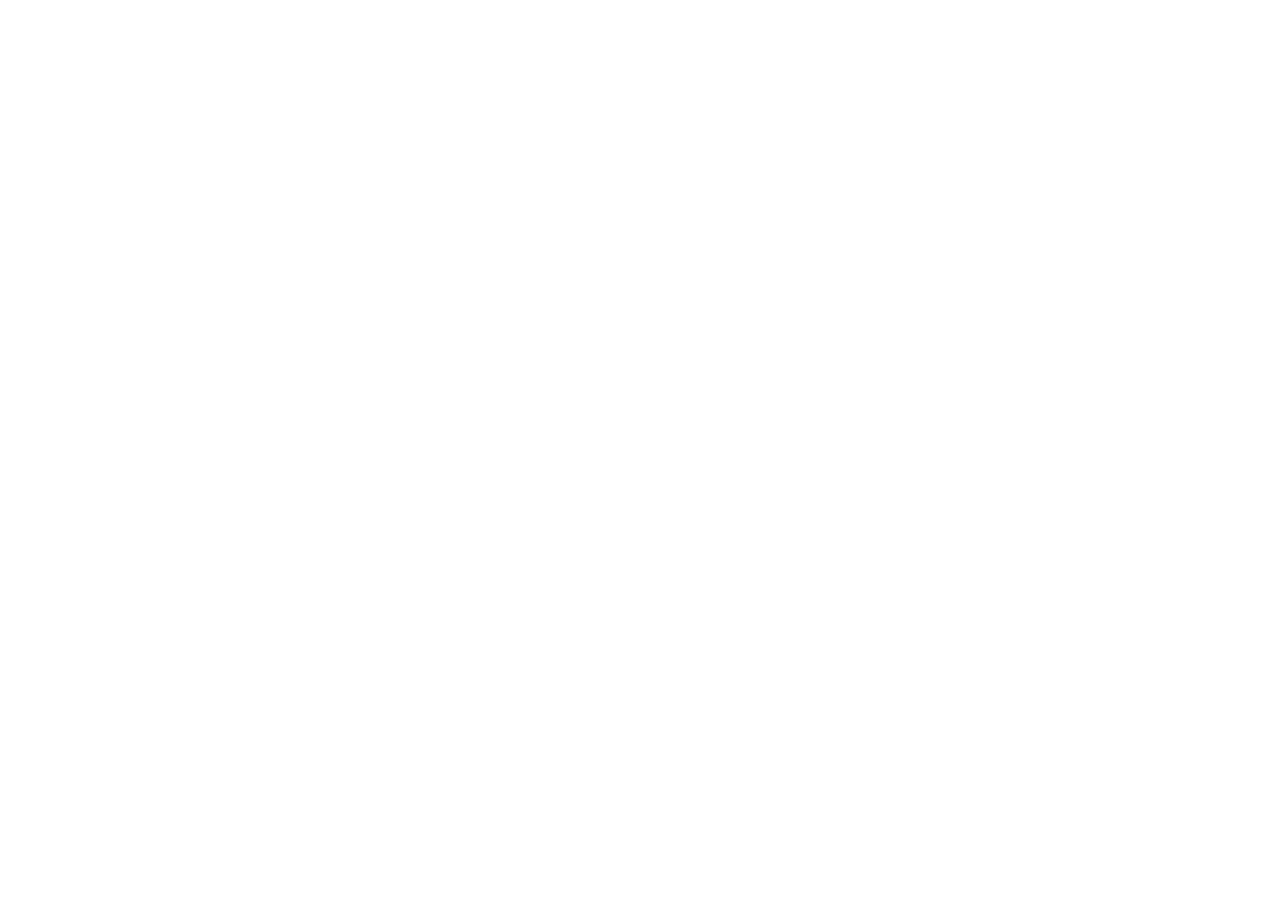
==== index.html @ 4d9be65d "premier-projet" ====
<!DOCTYPE html>
<html lang="en">
<head>
    <meta charset="UTF-8">
    <meta http-equiv="X-UA-Compatible" content="IE=edge">
    <meta name="viewport" content="width=device-width, initial-scale=1.0">
    <title>projet simplon - Quentin D</title>
</head>
<body>
    
</body>
</html>
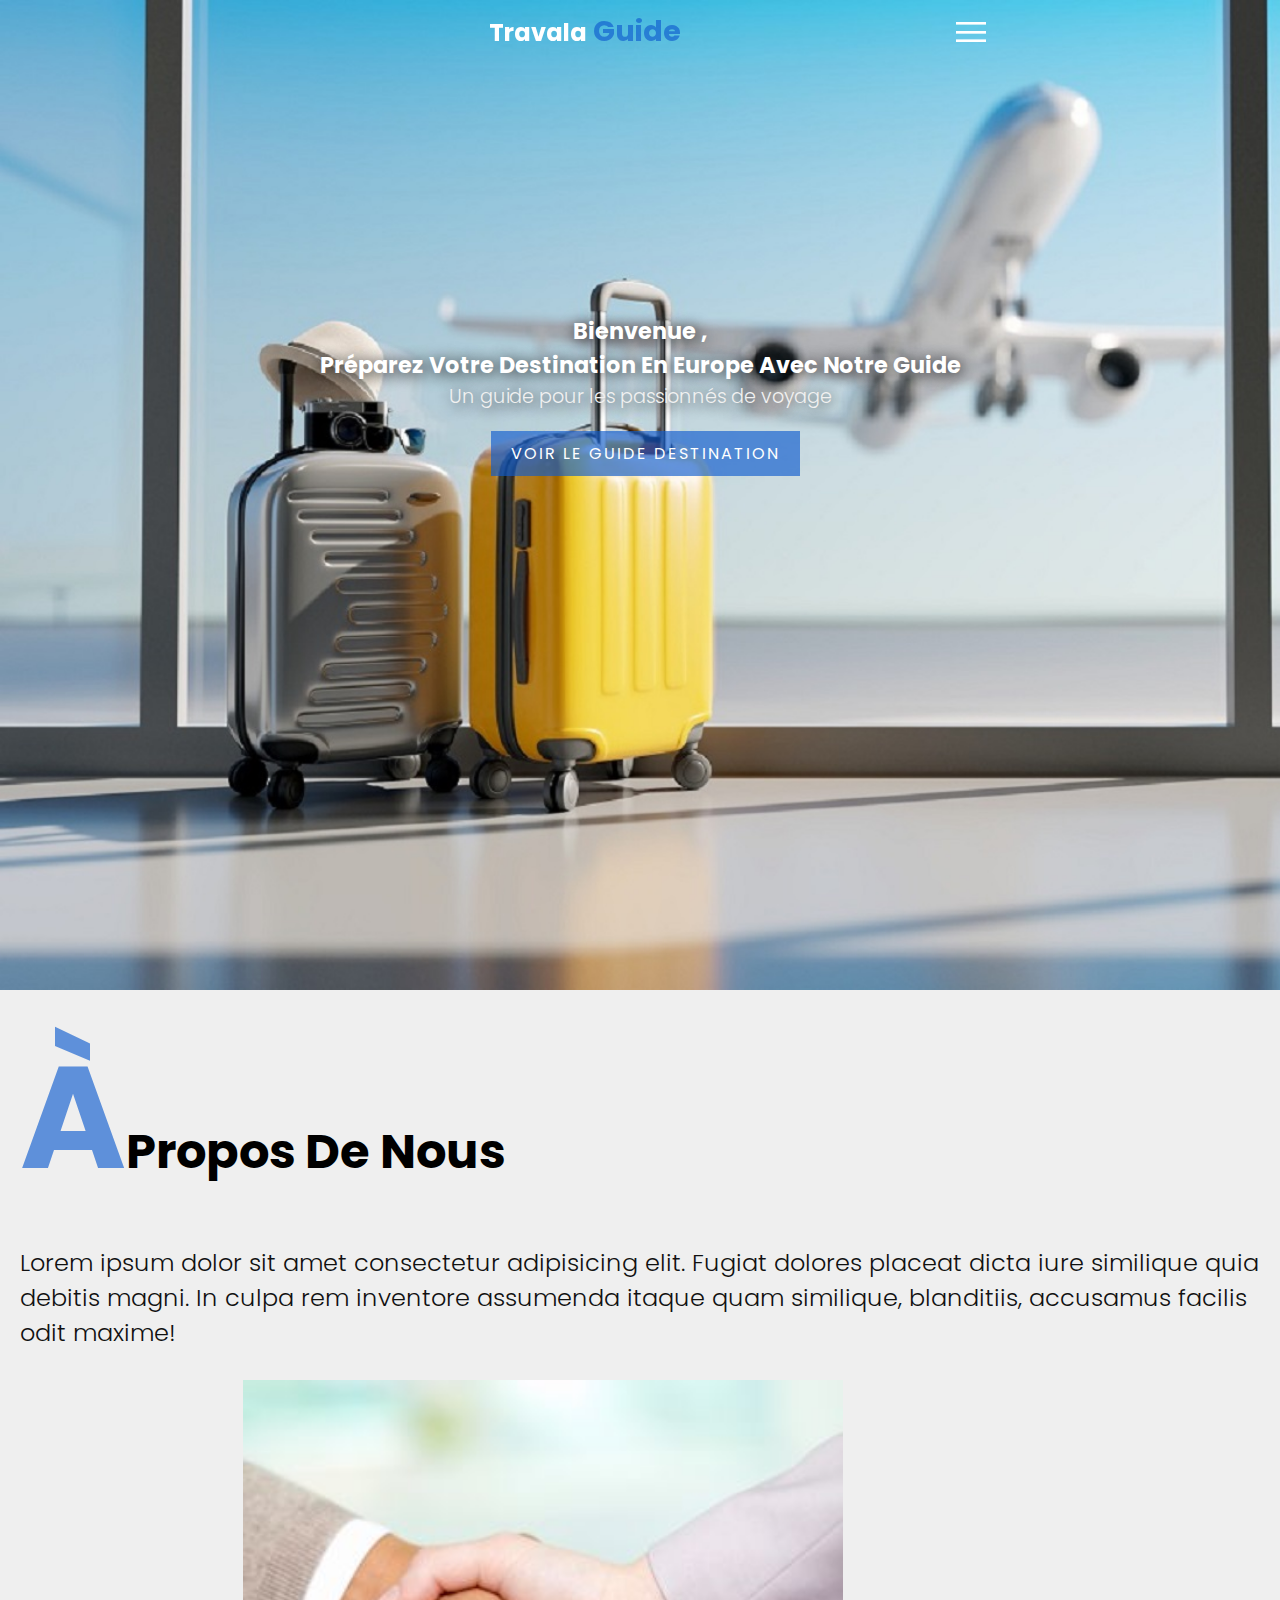
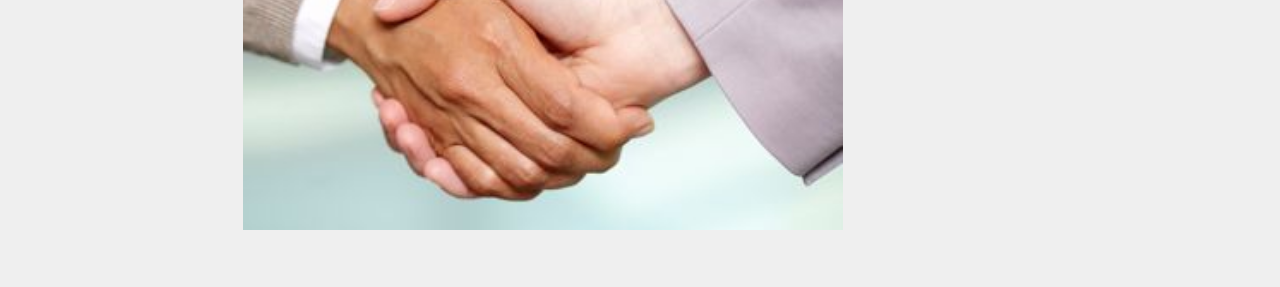
==== commit 914ca723: "projet-voyage-header" ====
--- a/index.html
+++ b/index.html
@@ -4,9 +4,63 @@
     <meta charset="UTF-8">
     <meta http-equiv="X-UA-Compatible" content="IE=edge">
     <meta name="viewport" content="width=device-width, initial-scale=1.0">
-    <title>projet simplon - Quentin D</title>
+    <link rel="stylesheet" href="styles.css">
+    <link rel = "preconnect" href = "https://fonts.gstatic.com">
+    <link rel="preconnect" href="https://fonts.gstatic.com">
+    <link href="https://fonts.googleapis.com/css2?family=Poppins:wght@300;400;500;600;700&display=swap" rel="stylesheet">
+    <title>Guide de Voyage</title>
 </head>
 <body>
+    <header>
+        <a href="#" class="logo">Travala<span> Guide</span></a>
+        <div class="menuToggle" onclick="toggleMenu();"></div>
+        <ul class="navbar">
+            <li><a href="#banniere" onclick="toggleMenu();">Accueil</a></li>
+            <li><a href="#apropos" onclick="toggleMenu();">A propos de nous</a></li>
+            <li><a href="#menu" onclick="toggleMenu();">Guide destination</a></li>
+            <li><a href="#expert" onclick="toggleMenu();">Nos Agences</a></li>
+            <li><a href="#temoignage" onclick="toggleMenu();">Avis</a></li>
+            <li><a href="#contact" onclick="toggleMenu();">Conctactez-nous</a></li>
+            <a href="#" class="btn-reserve"onclick="toggleMenu();">Inscription  Connexion</a>
+        </ul>
+    </header>
+
+    <section class="banniere" id="banniere"> <!-- suite en tête de page -->
+        <div class="contenu">
+            <h2>Bienvenue , <br> Préparez votre destination en europe avec notre guide </h2>
+            <p>Un guide pour les passionnés de voyage </p>
+            <a href="#" class="btn1">Voir le guide destination </a>
+        </div>
+    </section>
     
+    <section class="apropos" id="apropos"> <!-- Suite section 2 -->
+        <div class="row">
+            <div class="col50">
+                <h2 class="titre-texte"><span>À</span>Propos De Nous</h2>
+                <p>Lorem ipsum dolor sit amet consectetur adipisicing elit. Fugiat dolores placeat dicta iure similique quia debitis magni. In culpa rem inventore assumenda itaque quam similique, blanditiis, accusamus facilis odit maxime!
+                </p>
+            </div>
+            <div class="col50">
+                <div class="img">
+                    <img src="img/client-fournisseur.jpg" alt="image">
+                </div>
+            </div>
+        </div>
+    </section>
+    
+    <!-- script JS barre de navigation  -->
+    <script type="text/javascript">
+            window.addEventListener('scroll', function(){
+                const header =document.querySelector('header');
+                header.classList.toggle("sticky", window.scrollY > 0 );
+            });
+       
+            function toggleMenu(){
+                const tmenuToggle = document.querySelector('.menuToggle');
+                const navbar = document.querySelector('.navbar');
+                navbar.classList.toggle('active');
+                menuToggle.classList.toggle('active');
+            }
+    </script>
 </body>
 </html>--- a/styles.css
+++ b/styles.css
@@ -0,0 +1,358 @@
+*{
+    margin: 0px;
+    padding: 0px;
+    box-sizing: border-box;
+    font-family: 'poppins', sans-serif;
+    scroll-behavior: smooth;
+}
+
+p{
+    font-weight: 300;
+    color: #111;
+}
+/* Navigation barre */
+header{
+    position: fixed;
+    top: 0%;
+    left: 0%;
+    padding: 20px 10px;
+    width: 100%;
+    z-index: 1;
+    display: flex;
+    justify-content: space-evenly;
+    align-items: center;
+    transition: 0.5s;
+}
+
+.logo{
+    color: #fff;
+    font-weight: bold;
+    font-size: 1.5em;
+    text-decoration: none;
+    margin-left: 200px;
+}
+
+.logo span{
+    color: #105ccea6;
+    font-size: 1.2em;
+    
+}
+
+.navbar{
+    display: flex;
+    position: relative;
+}
+
+.navbar li{
+    list-style: none;
+}
+.navbar a{
+    color: #fff;
+    text-decoration: none;
+    margin-left: 30px;
+    font-weight: 700;
+}
+
+.btn-reserve{
+    padding: 10px 20px;
+    background: #1f86fba6;
+   margin-top: -10px;
+   text-transform:uppercase ;
+}
+
+.btn-reserve:hover{
+    background-color: #105ccea6;
+    transition: ease-out;
+}
+
+header .navbar li a:hover{
+    color: #105ccea6;
+    border-bottom: 2px solid #105ccea6;
+}
+/* Banniere image et texte  */
+.banniere{
+    position: relative;
+    width: 100%;
+    min-height: 110vh;
+    display: flex;
+    justify-content: center;
+    align-items: center;
+    background-image: url(img/voyage-banner1.jpg);
+    background-size: cover;
+    
+}
+.banniere .contenu{
+    max-width: 70%;
+    text-align: center;
+    margin-top: -200px;
+    
+}
+
+.banniere .contenu h2{
+    color: #ffffff;
+    font-size: 3em;
+    text-transform: capitalize;
+    text-shadow: 2px 2px 15px rgba(0, 0, 0, 0.932);
+}
+.contenu p:nth-child(2){
+    color: rgb(241, 241, 241);
+    font-size: 1.8em;
+    text-shadow: 2px 2px 15px rgba(0, 0, 0, 0.932);
+}
+
+/* bouton Banniere */
+.btn1{
+    font-size: 1em;
+    color: #fff;
+    background: #105ccea6;
+    padding: 10px 20px;
+    display: inline-block;
+    margin-top: 20px;
+    text-decoration: none;
+    text-transform: uppercase;
+    letter-spacing: 2px;
+    transition: 0.5s;
+    margin-left: 10px;
+}
+
+.btn1:hover{
+    letter-spacing: 4px;
+}
+
+/* section 2 A propos de nous */
+
+section{
+    padding: 50px;
+    background-color: rgba(238, 238, 238, 0.932);
+}
+
+.row{
+    position: relative;
+    width: 100%;
+    display: flex;
+    justify-content: space-between;
+}
+
+.row .col50{
+    position: relative;
+    width: 48%;
+    justify-content: center;
+    align-items: center;
+
+}
+
+.row .col50 h2{
+    margin-bottom: 20px;
+}
+
+.row .col50 p {
+    font-size: 1.5em;
+}
+
+.titre-texte{
+    color: #000;
+    font-size: 3em;
+    font-weight: 300px;
+    text-transform: capitalize;
+}
+.titre-texte span{
+    color: #105ccea6;
+    font-size: 3em;
+    font-weight: 700px;
+}
+
+.row .col50 img{
+    height: 450px;
+    width: 600px;
+    position: relative;
+
+}
+
+/* Section 3 Les destinations  */
+
+
+/* section 4 Agences */
+
+/* section 5 Avis  */
+
+/* section 6 formulaire de contact  */
+
+/* footer  */
+
+
+/* nav bar + config page */
+header.sticky{
+    background: #fff;
+    padding: 10px 10px;
+    box-shadow: 0px 5px 20px rgba(0,0,0, 0.05);
+}
+
+header.sticky .logo{
+    color: #000;
+}
+
+header.sticky .navbar li a {
+    color: #000;
+}
+
+header.sticky li a:hover{
+    color: #fb911f;
+    border-bottom: 2px solid #fb911f;
+}
+
+@media (max-width: 1390px) {
+header, 
+header.sticky{
+    padding: 10px 20px;
+}
+
+header .navbar li{
+    margin-left: 0px;
+}
+
+header .navbar li a {
+    text-decoration: none;
+    color: #111;
+    font-size: 1.6em;
+    font-weight: 300;
+}
+
+.navbar{
+    display: none;
+}
+section{
+    padding: 20px;
+}
+
+header .navbar.active{
+    width: 100%;
+    height: calc(100% -68px);
+    position: fixed;
+    top: 68px;
+    left:0;
+    display: flex;
+    justify-content: center;
+    flex-direction: column;
+    background: #ffff;
+    align-items: center;
+}
+
+.menuToggle{
+    position: relative;
+    width: 40px;
+    height: 40px;
+    background-image: url(img/menu.png);
+    background-repeat: no-repeat;
+    background-position: center;
+    cursor: pointer;
+    background-size: 30px;
+}
+
+.menuToggle.active
+{
+    background-image: url(img/close.png);
+    background-size: 30px;
+    background-repeat: no-repeat;
+    background-origin: center;
+}
+
+header.sticky .menuToggle{
+    filter: invert(1);
+}
+
+
+.banniere .contenu h2{
+    font-size: 1.4em;
+}
+
+.row .col50 img{
+    margin-left: 18%;
+}
+
+.contenu p:nth-child(2){
+    font-size: 1.2em;
+}
+.expert{
+    margin-top: 0px;
+}
+
+.menu{
+    margin-top: 0px;
+}
+
+.row{
+    display: flex;
+    flex-direction: column;
+}
+
+
+
+.temoignage h2{
+    font-size: 2em;
+    text-align: center;
+}
+
+.temoignage p{
+text-align: center;
+}
+
+.contactform{
+    margin-left: 25%;
+}
+
+
+    .row .col50 {
+        position: relative;
+        width: 100%;
+        justify-content: center;
+        align-items: center;
+        margin-bottom: 30px;
+    
+    }
+
+    .row{
+        flex-direction: column;
+    }
+}
+
+@media (max-width: 300px)
+{
+    .banniere .contenu h2{
+        font-size: 1.5em;
+        color: #fff;
+        margin-top: 400px;
+    }
+
+    .titre-text{
+        color: #000;
+        font-size: 2rem;
+        font-weight: 300;
+        text-transform: capitalize;
+    }
+
+    .temoignage h2 
+    {
+        font-size: 1.1em;
+    }
+
+    .temoignage p{
+        text-align: center;
+    }
+}header.sticky{
+    background: #fff;
+    padding: 10px 10px;
+    box-shadow: 0px 5px 20px rgba(0,0,0, 0.05);
+}
+
+header.sticky .logo{
+    color: #000;
+}
+
+header.sticky .navbar li a {
+    color: #000;
+}
+
+header.sticky li a:hover{
+    color: #105ccea6;
+    border-bottom: 2px solid #105ccea6;
+}
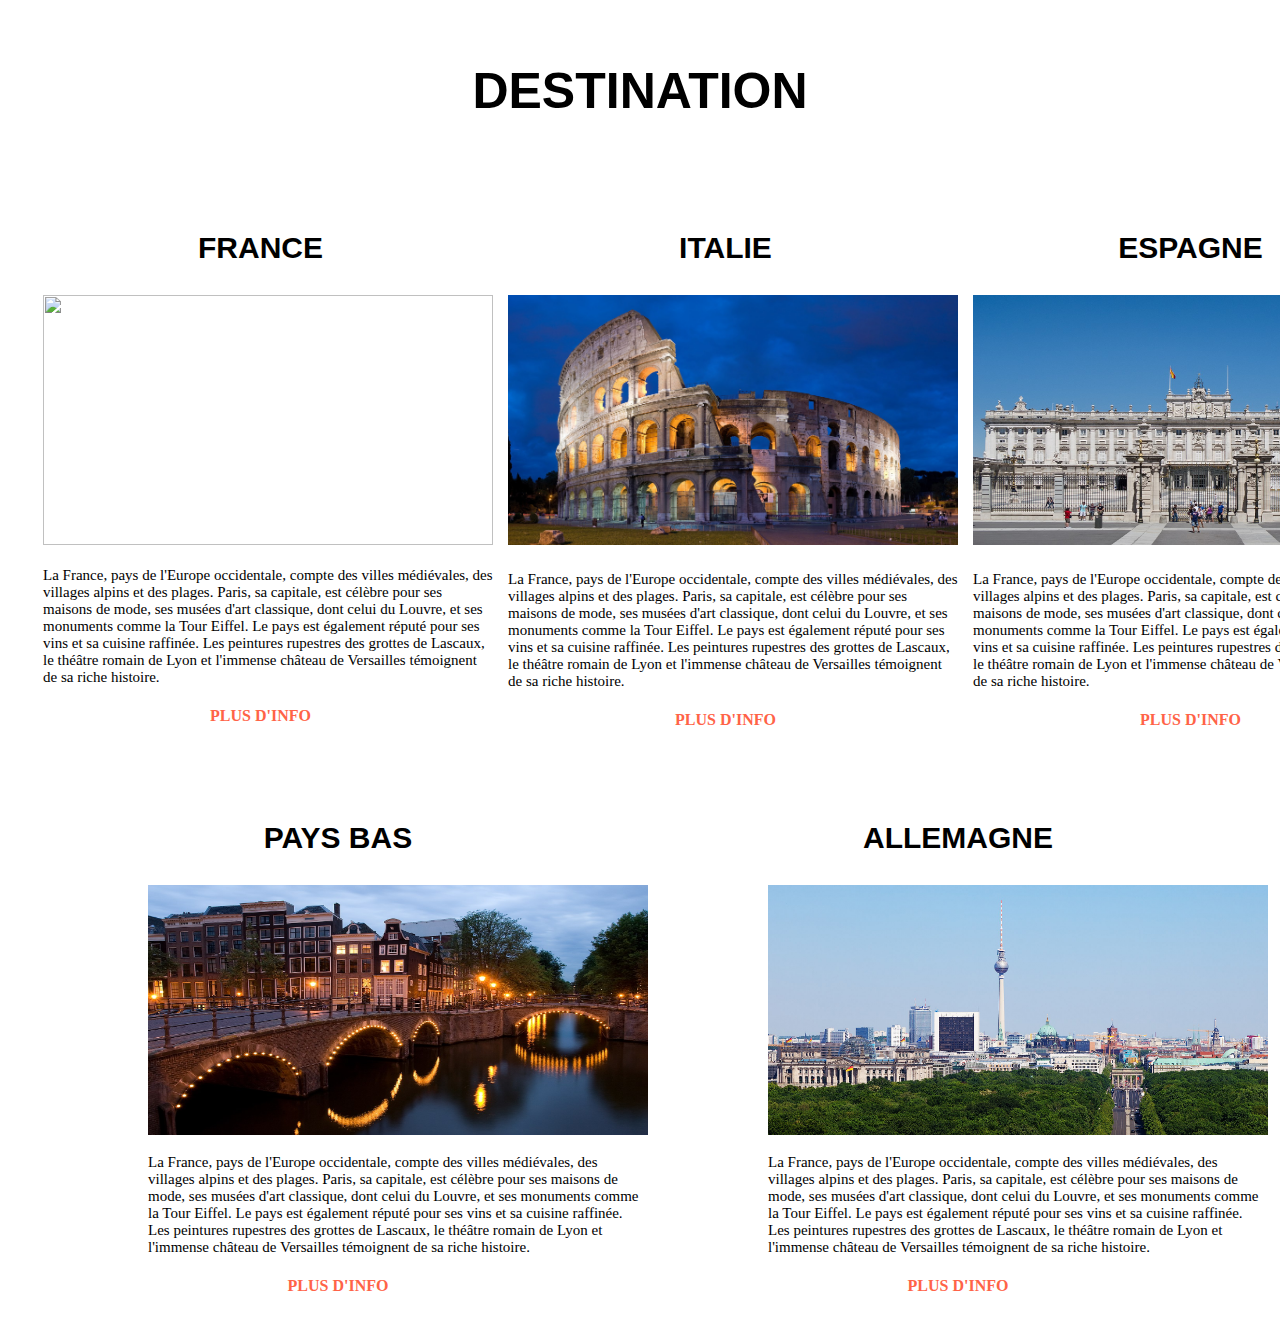
==== commit 01ae9425: "first commit" ====
--- a/index.html
+++ b/index.html
@@ -1,66 +1,109 @@
 <!DOCTYPE html>
-<html lang="en">
-<head>
-    <meta charset="UTF-8">
-    <meta http-equiv="X-UA-Compatible" content="IE=edge">
-    <meta name="viewport" content="width=device-width, initial-scale=1.0">
-    <link rel="stylesheet" href="styles.css">
-    <link rel = "preconnect" href = "https://fonts.gstatic.com">
-    <link rel="preconnect" href="https://fonts.gstatic.com">
-    <link href="https://fonts.googleapis.com/css2?family=Poppins:wght@300;400;500;600;700&display=swap" rel="stylesheet">
-    <title>Guide de Voyage</title>
-</head>
-<body>
-    <header>
-        <a href="#" class="logo">Travala<span> Guide</span></a>
-        <div class="menuToggle" onclick="toggleMenu();"></div>
-        <ul class="navbar">
-            <li><a href="#banniere" onclick="toggleMenu();">Accueil</a></li>
-            <li><a href="#apropos" onclick="toggleMenu();">A propos de nous</a></li>
-            <li><a href="#menu" onclick="toggleMenu();">Guide destination</a></li>
-            <li><a href="#expert" onclick="toggleMenu();">Nos Agences</a></li>
-            <li><a href="#temoignage" onclick="toggleMenu();">Avis</a></li>
-            <li><a href="#contact" onclick="toggleMenu();">Conctactez-nous</a></li>
-            <a href="#" class="btn-reserve"onclick="toggleMenu();">Inscription  Connexion</a>
-        </ul>
-    </header>
+<html>
+    <head>
+        <meta charset="UTF-8">
+        <link rel="stylesheet" href="mystyle.css">
+        <title>Guide touristique Europe</title>
+        <meta name="viewport" content="width=device-width, initial-scale=1">
+    </head>
+    <body>
+       
 
-    <section class="banniere" id="banniere"> <!-- suite en tête de page -->
-        <div class="contenu">
-            <h2>Bienvenue , <br> Préparez votre destination en europe avec notre guide </h2>
-            <p>Un guide pour les passionnés de voyage </p>
-            <a href="#" class="btn1">Voir le guide destination </a>
+        <div ><h2>Destination</h2> </div>
+
+       
+        <div class="columns1">
+
+        <div class="france">
+            <h3>France</h3>
+            <img src="image/France.jpg">
+            
+            <p>La France, pays de l'Europe occidentale, 
+                compte des villes médiévales,
+                des villages alpins et des plages. 
+                Paris, sa capitale, est célèbre pour ses maisons de mode,
+                ses musées d'art classique, dont celui du Louvre, 
+                et ses monuments comme la Tour Eiffel. Le pays est également 
+                réputé pour ses vins et sa cuisine raffinée.
+                Les peintures rupestres des grottes de Lascaux, 
+                le théâtre romain de Lyon et l'immense 
+                château de Versailles témoignent de sa riche histoire.</p>
+                <h4>plus d'info</h4>
         </div>
-    </section>
-    
-    <section class="apropos" id="apropos"> <!-- Suite section 2 -->
-        <div class="row">
-            <div class="col50">
-                <h2 class="titre-texte"><span>À</span>Propos De Nous</h2>
-                <p>Lorem ipsum dolor sit amet consectetur adipisicing elit. Fugiat dolores placeat dicta iure similique quia debitis magni. In culpa rem inventore assumenda itaque quam similique, blanditiis, accusamus facilis odit maxime!
-                </p>
-            </div>
-            <div class="col50">
-                <div class="img">
-                    <img src="img/client-fournisseur.jpg" alt="image">
-                </div>
-            </div>
+        <div class="italie">
+            <h3>Italie</h3>
+            <img src="image/italie.jpg">
+            <p>La France, pays de l'Europe occidentale, 
+                compte des villes médiévales,
+                 des villages alpins et des plages. 
+                Paris, sa capitale, est célèbre pour ses maisons de mode,
+                 ses musées d'art classique, dont celui du Louvre, 
+                et ses monuments comme la Tour Eiffel. Le pays est également 
+                réputé pour ses vins et sa cuisine raffinée.
+                 Les peintures rupestres des grottes de Lascaux, 
+                 le théâtre romain de Lyon et l'immense 
+                 château de Versailles témoignent de sa riche histoire.</p>
+                 <h4>plus d'info</h4>
+
+
         </div>
-    </section>
-    
-    <!-- script JS barre de navigation  -->
-    <script type="text/javascript">
-            window.addEventListener('scroll', function(){
-                const header =document.querySelector('header');
-                header.classList.toggle("sticky", window.scrollY > 0 );
-            });
+        <div class="espagne">
+            <h3>Espagne</h3>
+            <img src="image/espagne.jpg">
+            <p>La France, pays de l'Europe occidentale, 
+                compte des villes médiévales,
+                 des villages alpins et des plages. 
+                Paris, sa capitale, est célèbre pour ses maisons de mode,
+                 ses musées d'art classique, dont celui du Louvre, 
+                et ses monuments comme la Tour Eiffel. Le pays est également 
+                réputé pour ses vins et sa cuisine raffinée.
+                 Les peintures rupestres des grottes de Lascaux, 
+                 le théâtre romain de Lyon et l'immense 
+                 château de Versailles témoignent de sa riche histoire.</p>
+                 <h4>plus d'info</h4>
+
+
+        </div>
+      </div>
+
+      <div class="columns2">
        
-            function toggleMenu(){
-                const tmenuToggle = document.querySelector('.menuToggle');
-                const navbar = document.querySelector('.navbar');
-                navbar.classList.toggle('active');
-                menuToggle.classList.toggle('active');
-            }
-    </script>
-</body>
+        <div class="paysbas">
+         <h3>pays Bas</h3>
+         <img src="image/paysbas.jpg">
+         <p>La France, pays de l'Europe occidentale, 
+             compte des villes médiévales,
+              des villages alpins et des plages. 
+             Paris, sa capitale, est célèbre pour ses maisons de mode,
+              ses musées d'art classique, dont celui du Louvre, 
+             et ses monuments comme la Tour Eiffel. Le pays est également 
+             réputé pour ses vins et sa cuisine raffinée.
+              Les peintures rupestres des grottes de Lascaux, 
+              le théâtre romain de Lyon et l'immense 
+              château de Versailles témoignent de sa riche histoire.</p>
+              <h4>plus d'info</h4>
+
+ 
+     </div>
+     <div class="allemagne">
+         <h3>Allemagne</h3>
+         <img src="image/allemagne.jpg">
+         <p>La France, pays de l'Europe occidentale, 
+             compte des villes médiévales,
+              des villages alpins et des plages. 
+             Paris, sa capitale, est célèbre pour ses maisons de mode,
+              ses musées d'art classique, dont celui du Louvre, 
+             et ses monuments comme la Tour Eiffel. Le pays est également 
+             réputé pour ses vins et sa cuisine raffinée.
+              Les peintures rupestres des grottes de Lascaux, 
+              le théâtre romain de Lyon et l'immense 
+              château de Versailles témoignent de sa riche histoire.</p>
+              <h4>plus d'info</h4>
+
+ 
+     </div>
+     </div>
+
+     
+    </body>
 </html>--- a/mystyle.css
+++ b/mystyle.css
@@ -0,0 +1,134 @@
+
+
+
+
+h2
+{
+    text-align: center;
+    padding: 20px;
+    font-size: 50px;
+    font-family: Arial, Helvetica, sans-serif;
+    text-transform: uppercase;
+
+   
+
+}
+h2:hover
+{
+    text-align: center;
+    padding: 20px;
+    font-size: 50px;
+    font-family: Arial, Helvetica, sans-serif;
+    text-transform: uppercase;
+    color: tomato;
+
+   
+
+}
+
+h3
+{
+    text-align: center;
+    font-size: 30px;
+    font-family: Arial, Helvetica, sans-serif;
+    text-transform: uppercase;
+    
+
+}
+h3:hover
+{
+    text-align: center;
+    font-size: 30px;
+    font-family: Arial, Helvetica, sans-serif;
+    text-transform: uppercase;
+    color: tomato;
+    
+
+}
+
+.columns1
+{
+    display: flex;
+    padding: 20px;
+}
+
+.columns2
+{
+    display: flex;
+    padding: 20px;
+}
+
+.columns1 img
+
+{
+  width: 450px;
+  height: 250px;
+  margin-bottom: 20px;
+  margin-left: 15px;
+}
+
+
+
+.columns2 img
+
+{
+    width: 500px;
+    height: 250px;
+    margin-left: 120px;
+}
+
+.columns1 p
+{
+justify-content: center;
+font-size: 15px;
+margin-top: 2px;
+margin-left: 15px;
+
+}
+
+.columns2 p
+{
+
+font-size: 15px;
+margin-bottom: 20px;
+margin-left: 120px;
+justify-content: center;
+}
+
+.columns1 h4
+{
+
+text-align: center;
+text-transform: uppercase;
+color: tomato;
+
+    
+       
+}
+.columns1 h4:hover
+{
+
+text-align: center;
+text-transform: uppercase;
+color: black;
+
+    
+       
+}
+
+.columns2 h4
+{
+
+text-align: center;
+text-transform: uppercase;
+color: tomato;
+  
+}
+.columns2 h4:hover
+{
+
+text-align: center;
+text-transform: uppercase;
+color:black;
+  
+}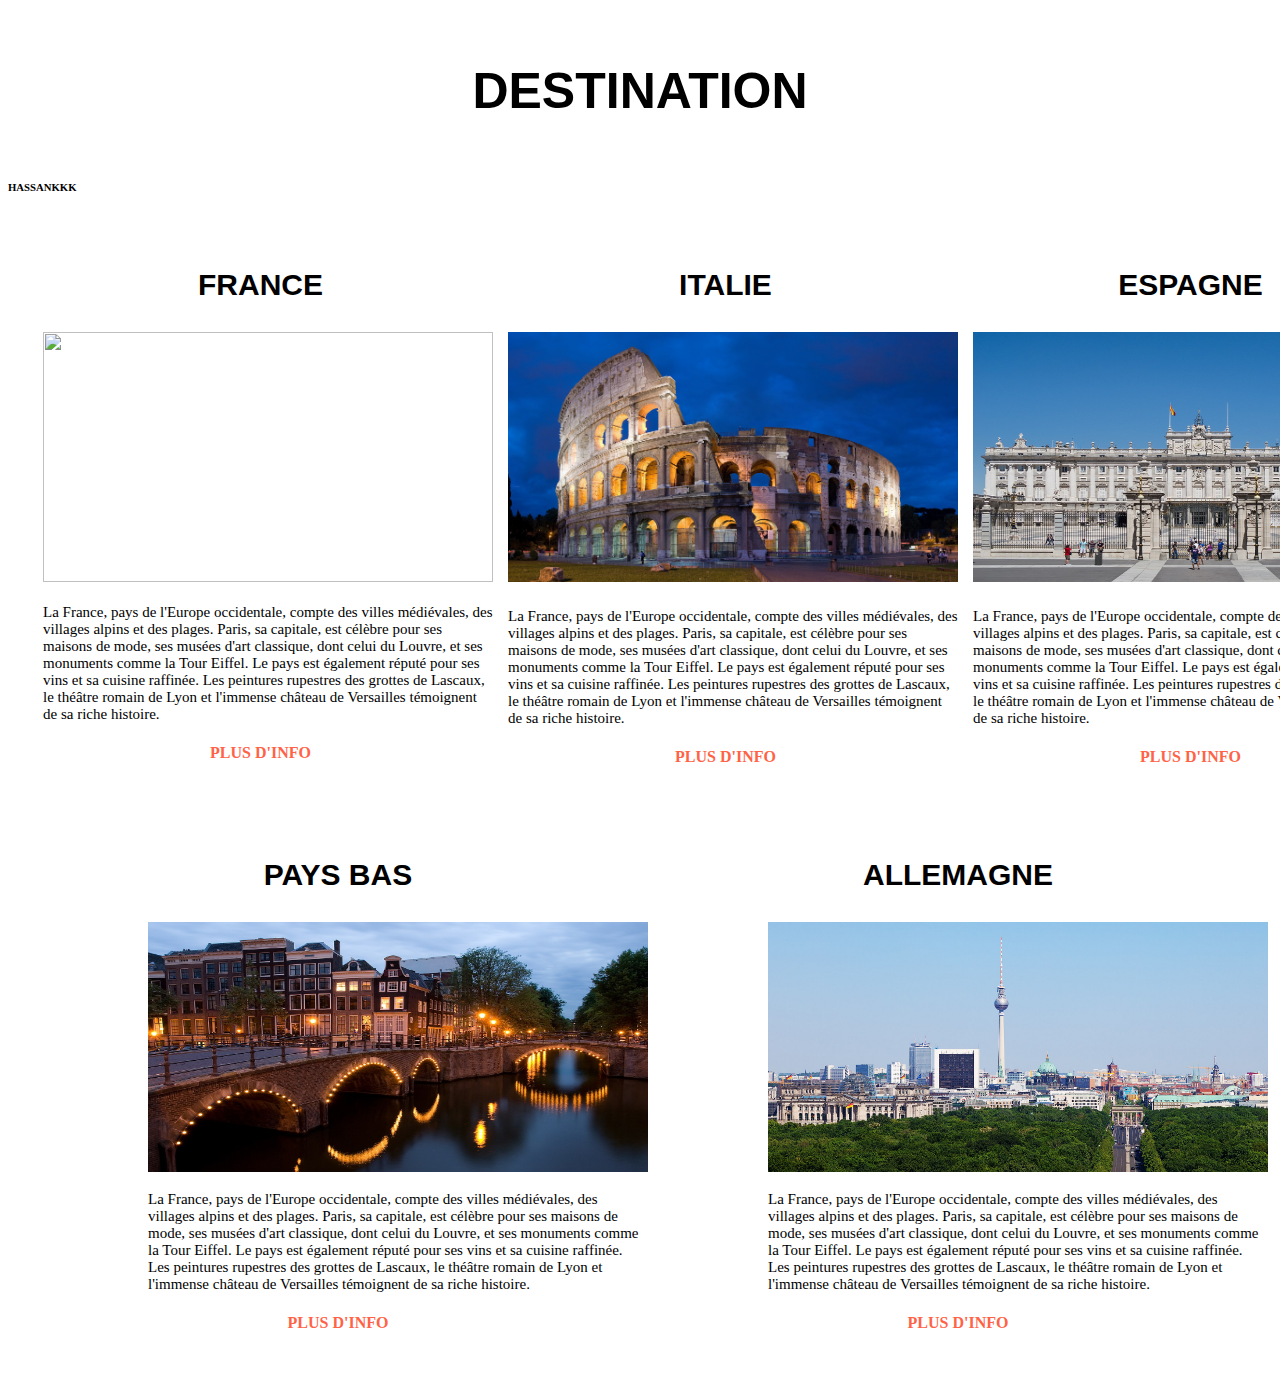
==== commit 198fb3af: "TEST" ====
--- a/index.html
+++ b/index.html
@@ -10,6 +10,7 @@
        
 
         <div ><h2>Destination</h2> </div>
+        <h6> HASSANKKK</h6>
 
        
         <div class="columns1">
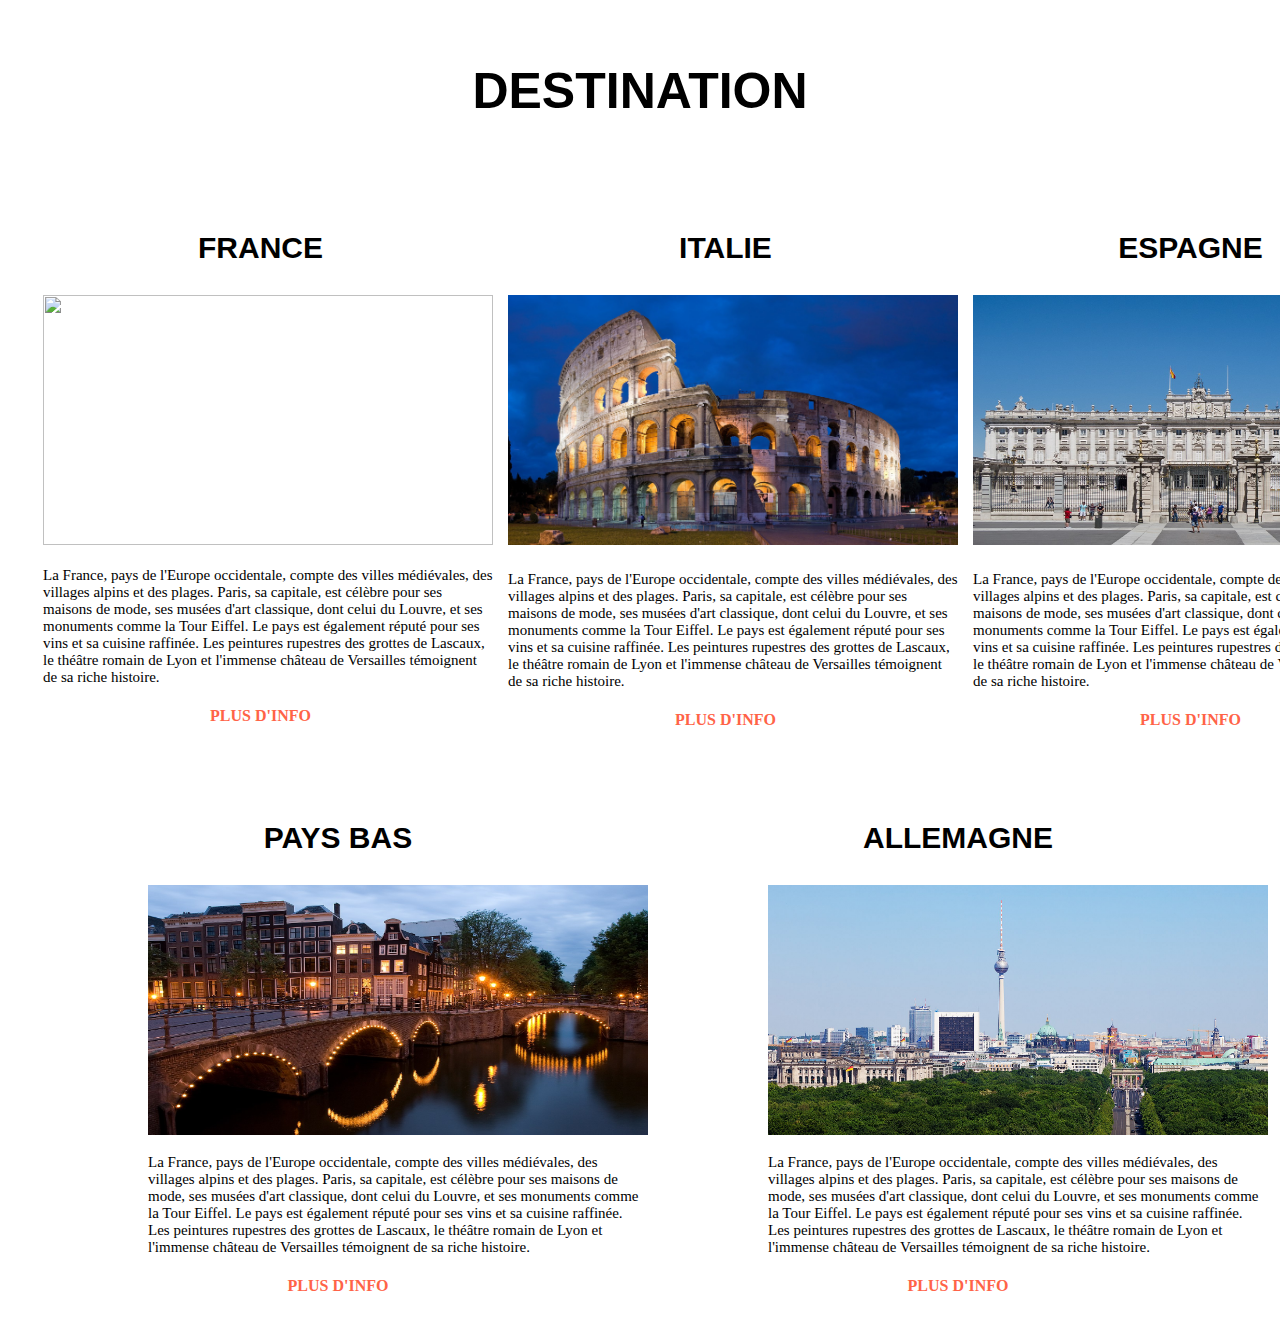
==== commit ad544d64: "TEST" ====
--- a/index.html
+++ b/index.html
@@ -10,7 +10,7 @@
        
 
         <div ><h2>Destination</h2> </div>
-        <h6> HASSANKKK</h6>
+        
 
        
         <div class="columns1">
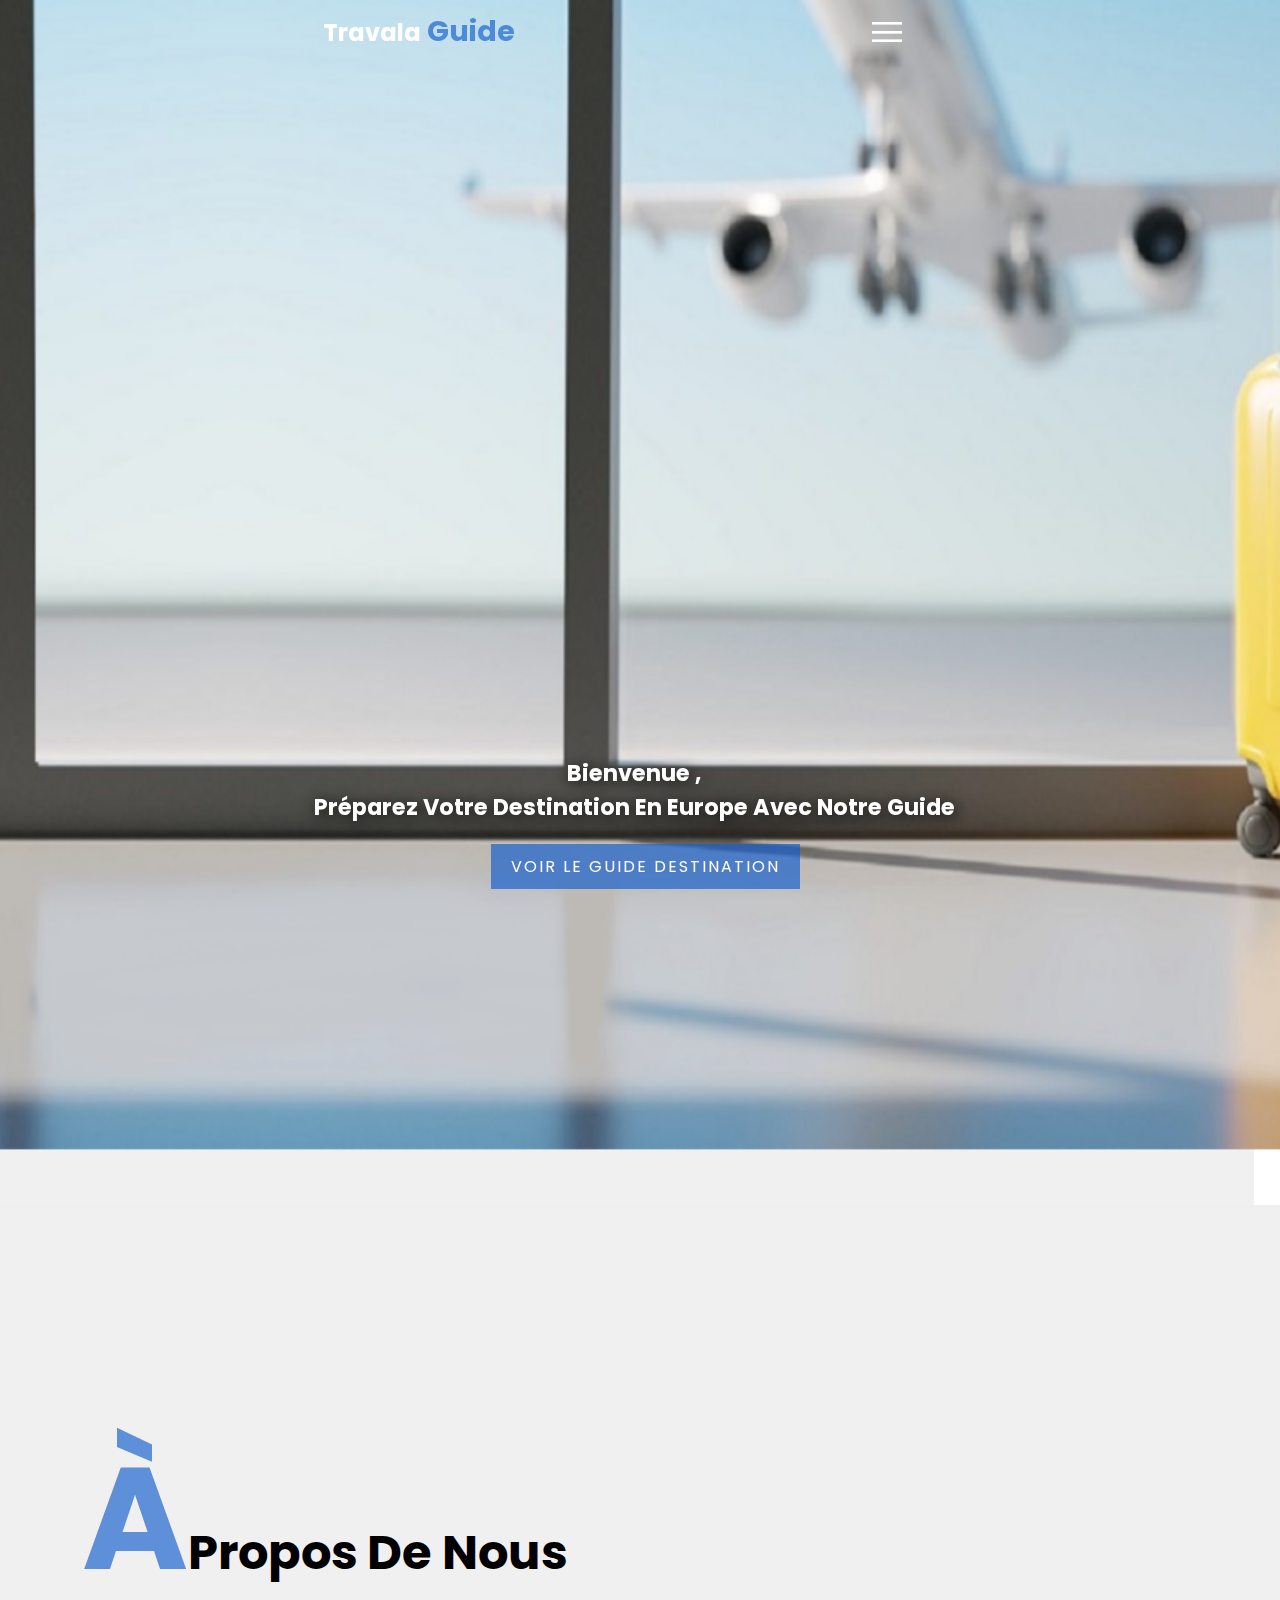
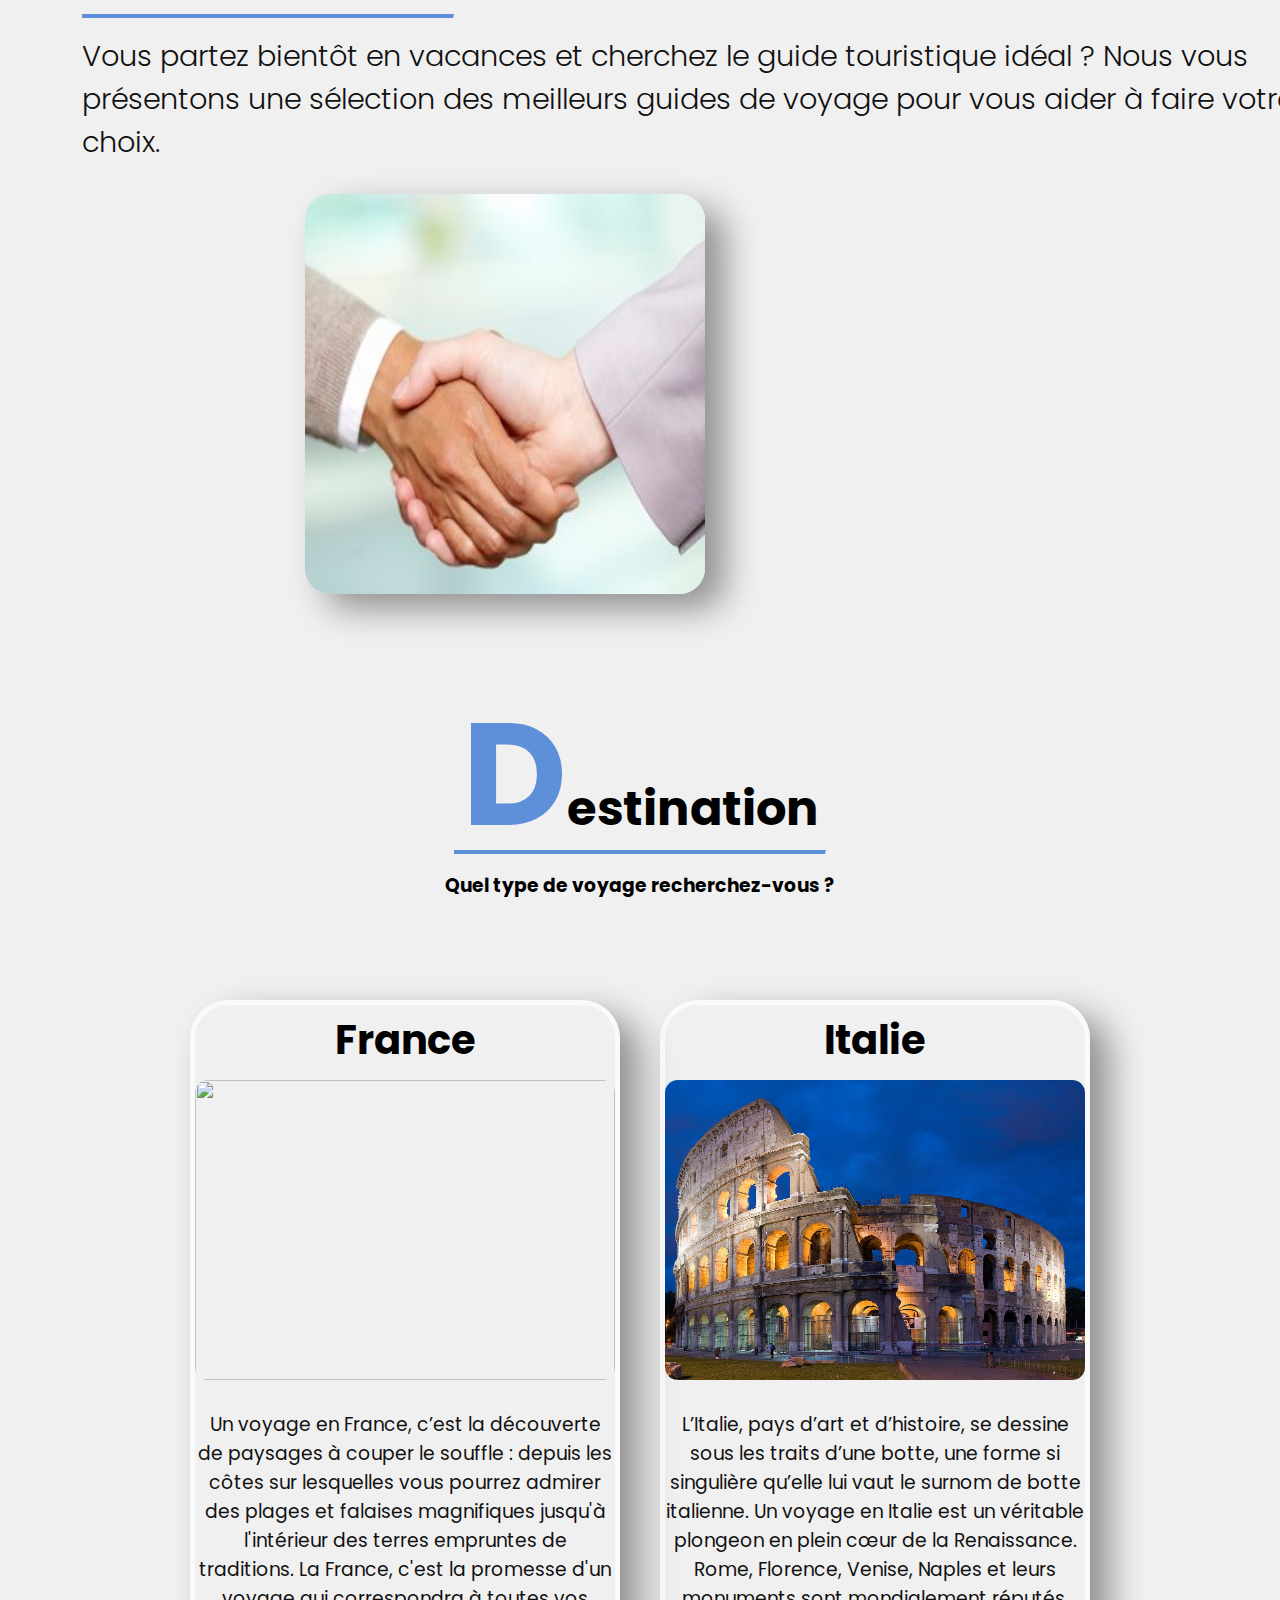
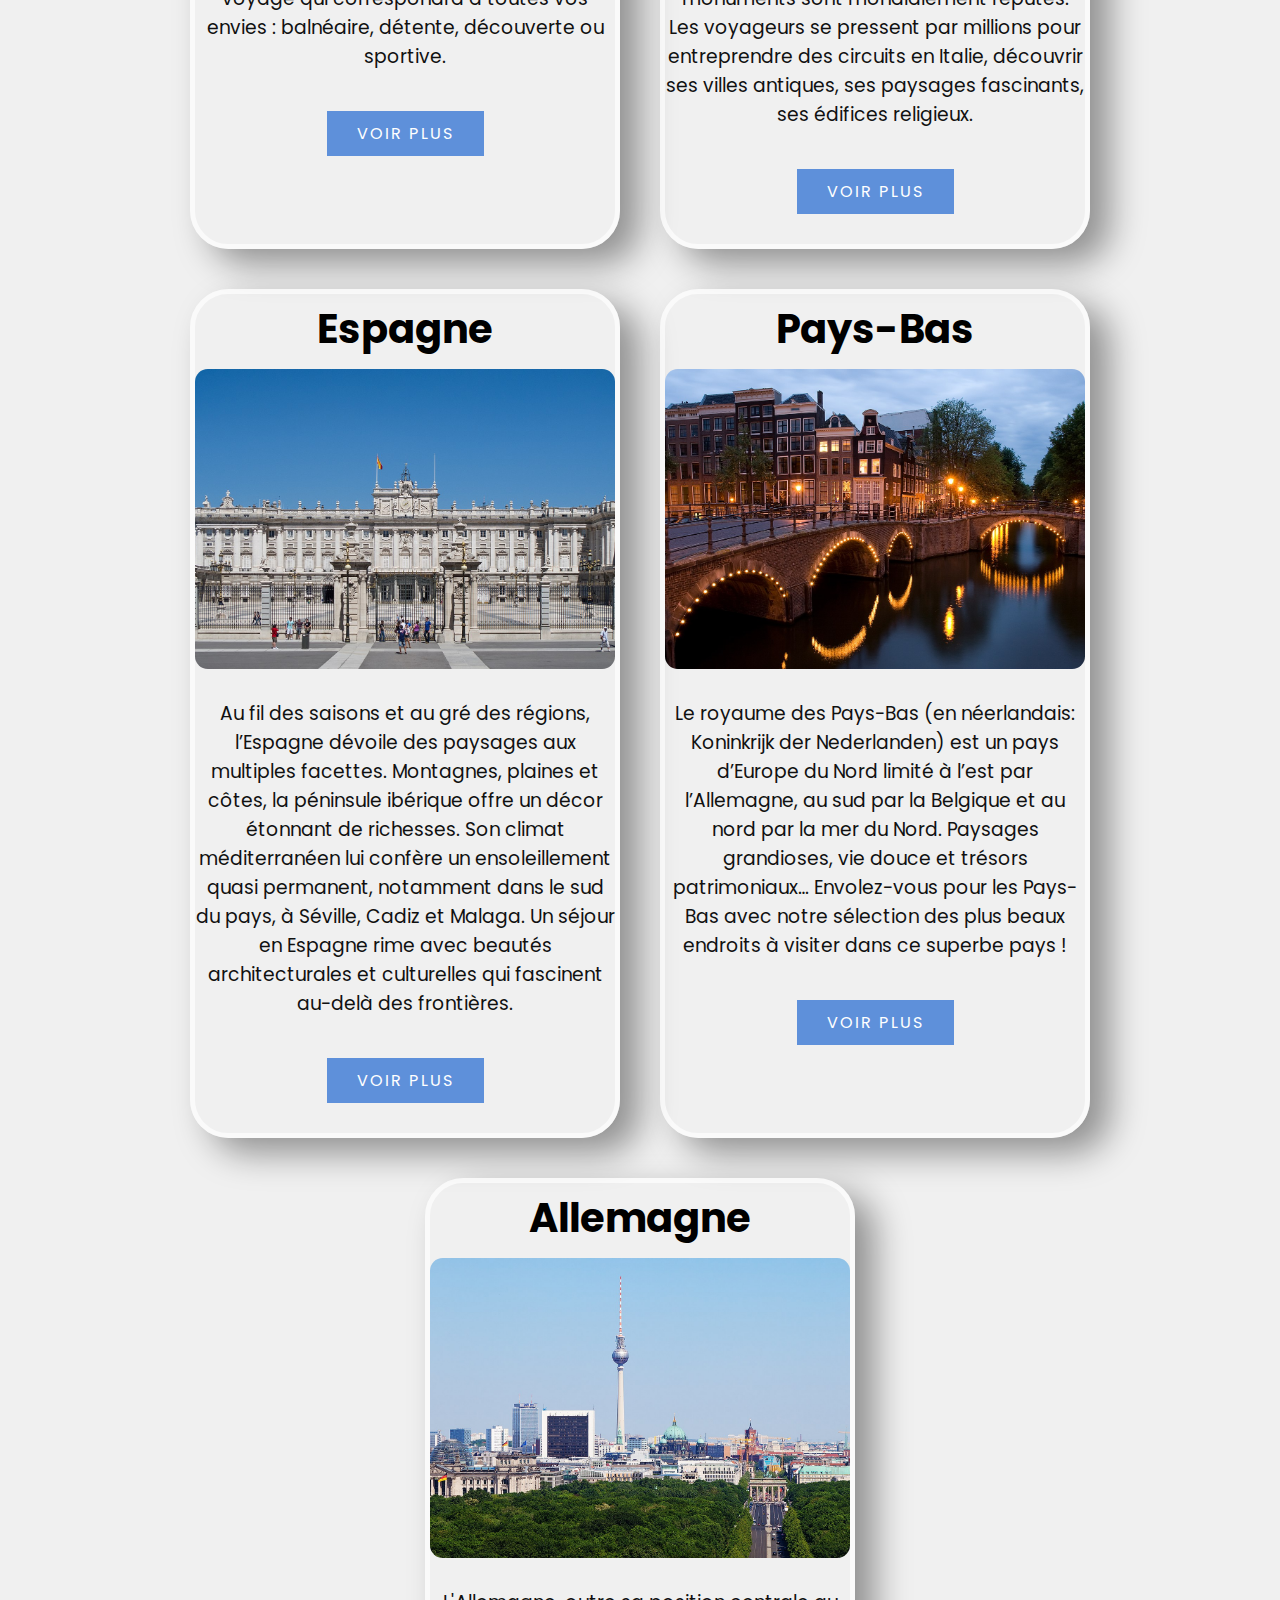
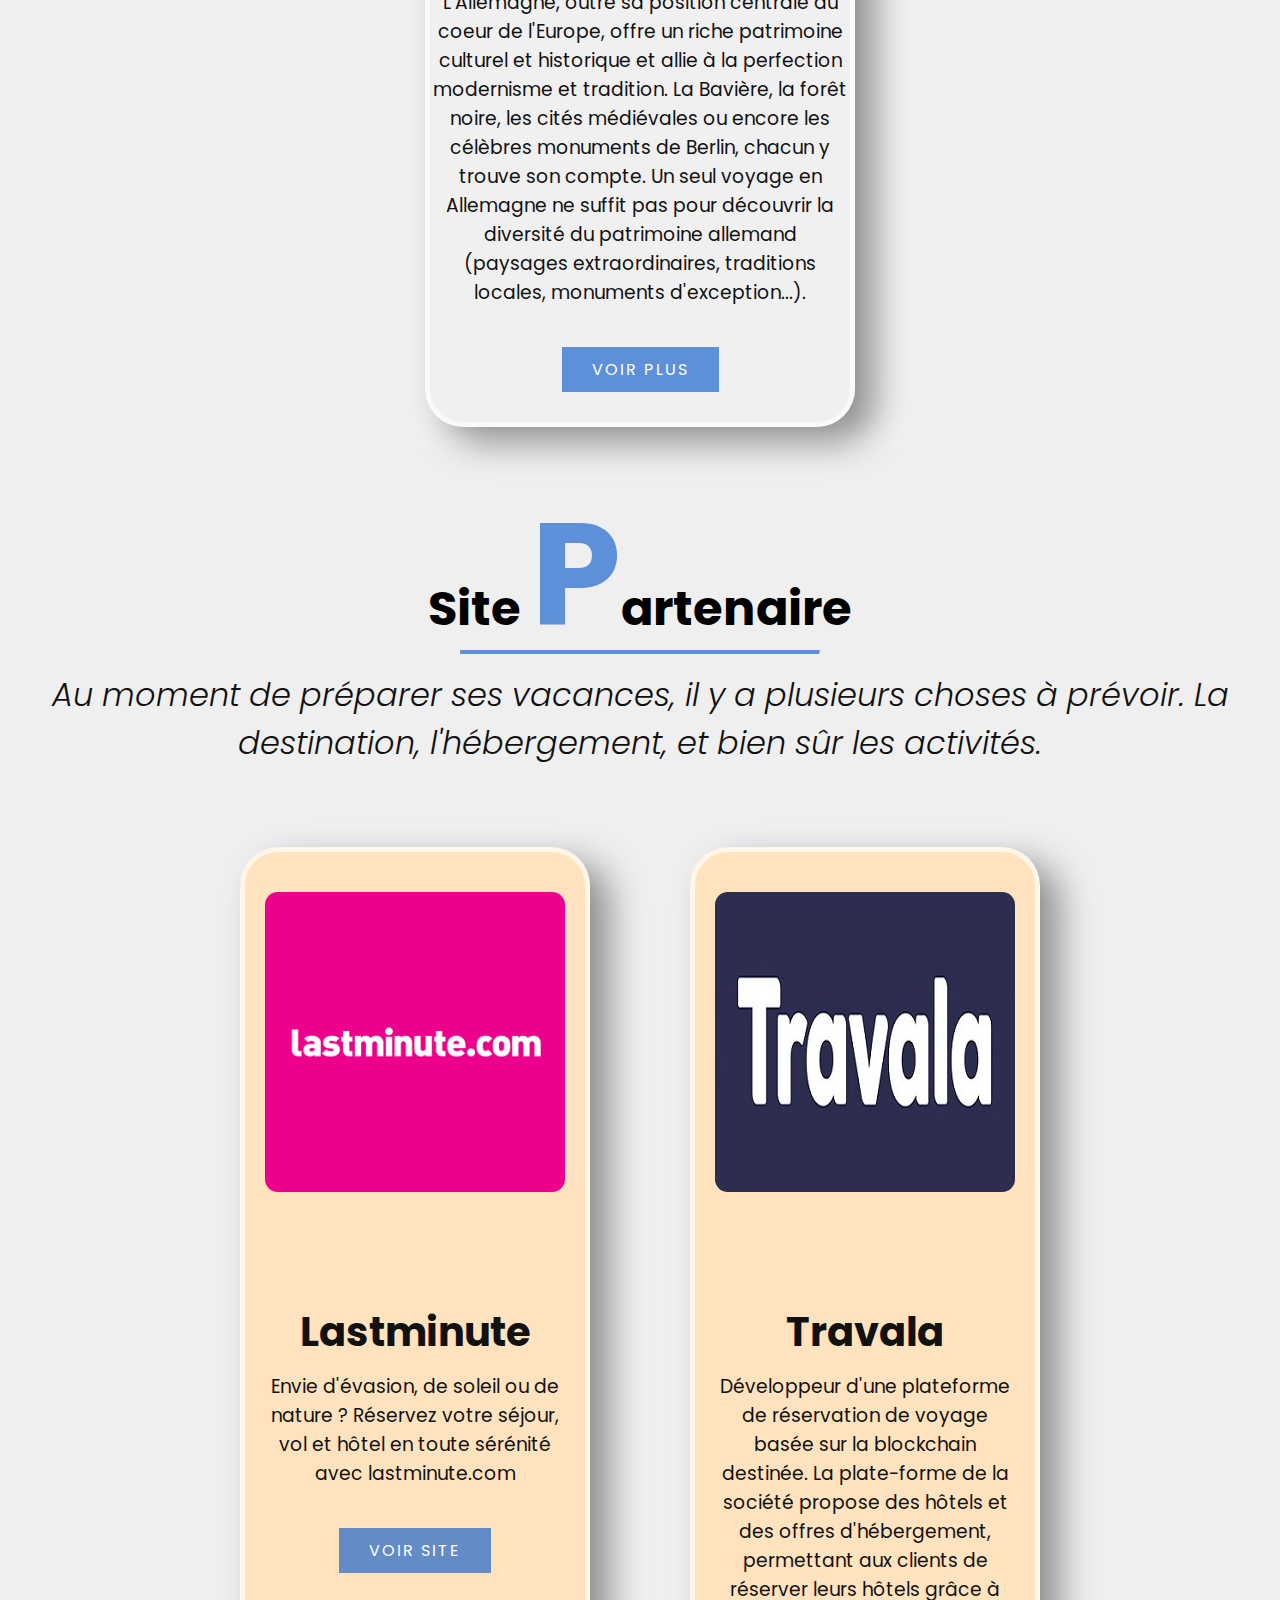
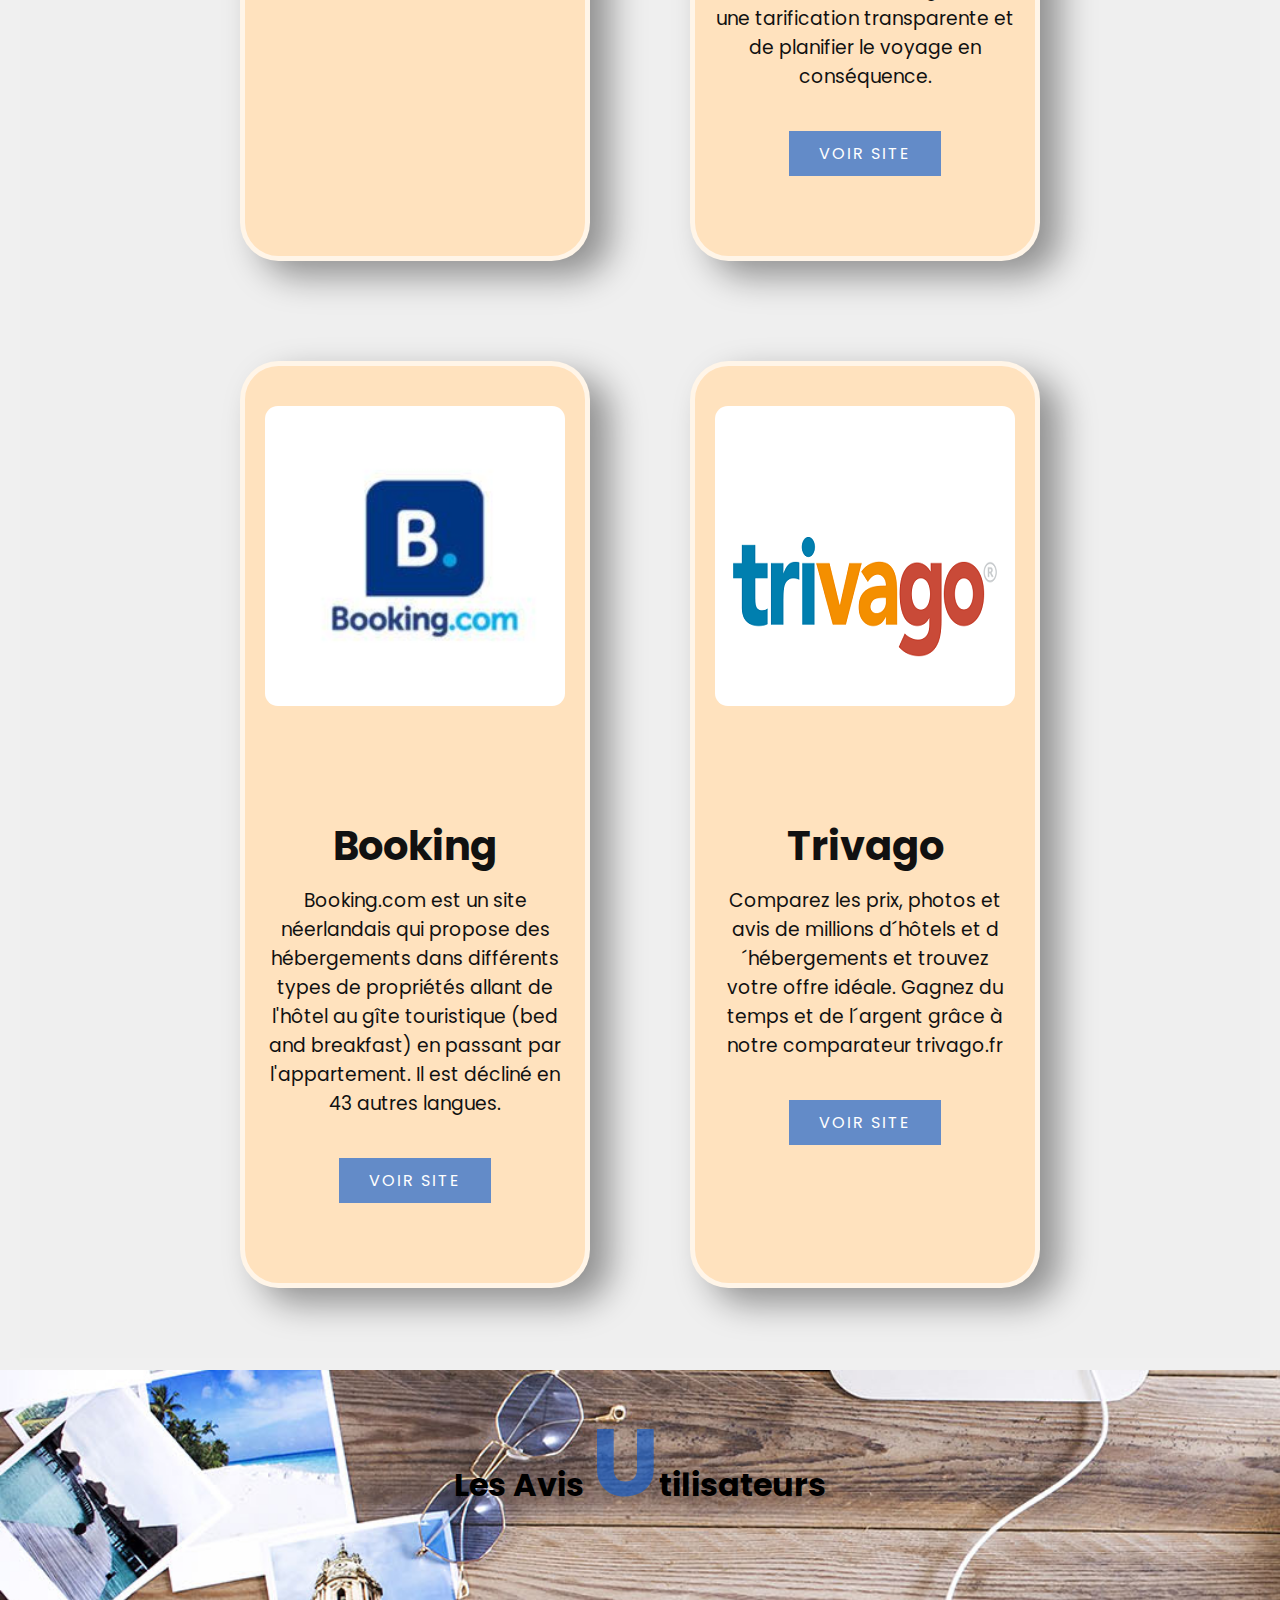
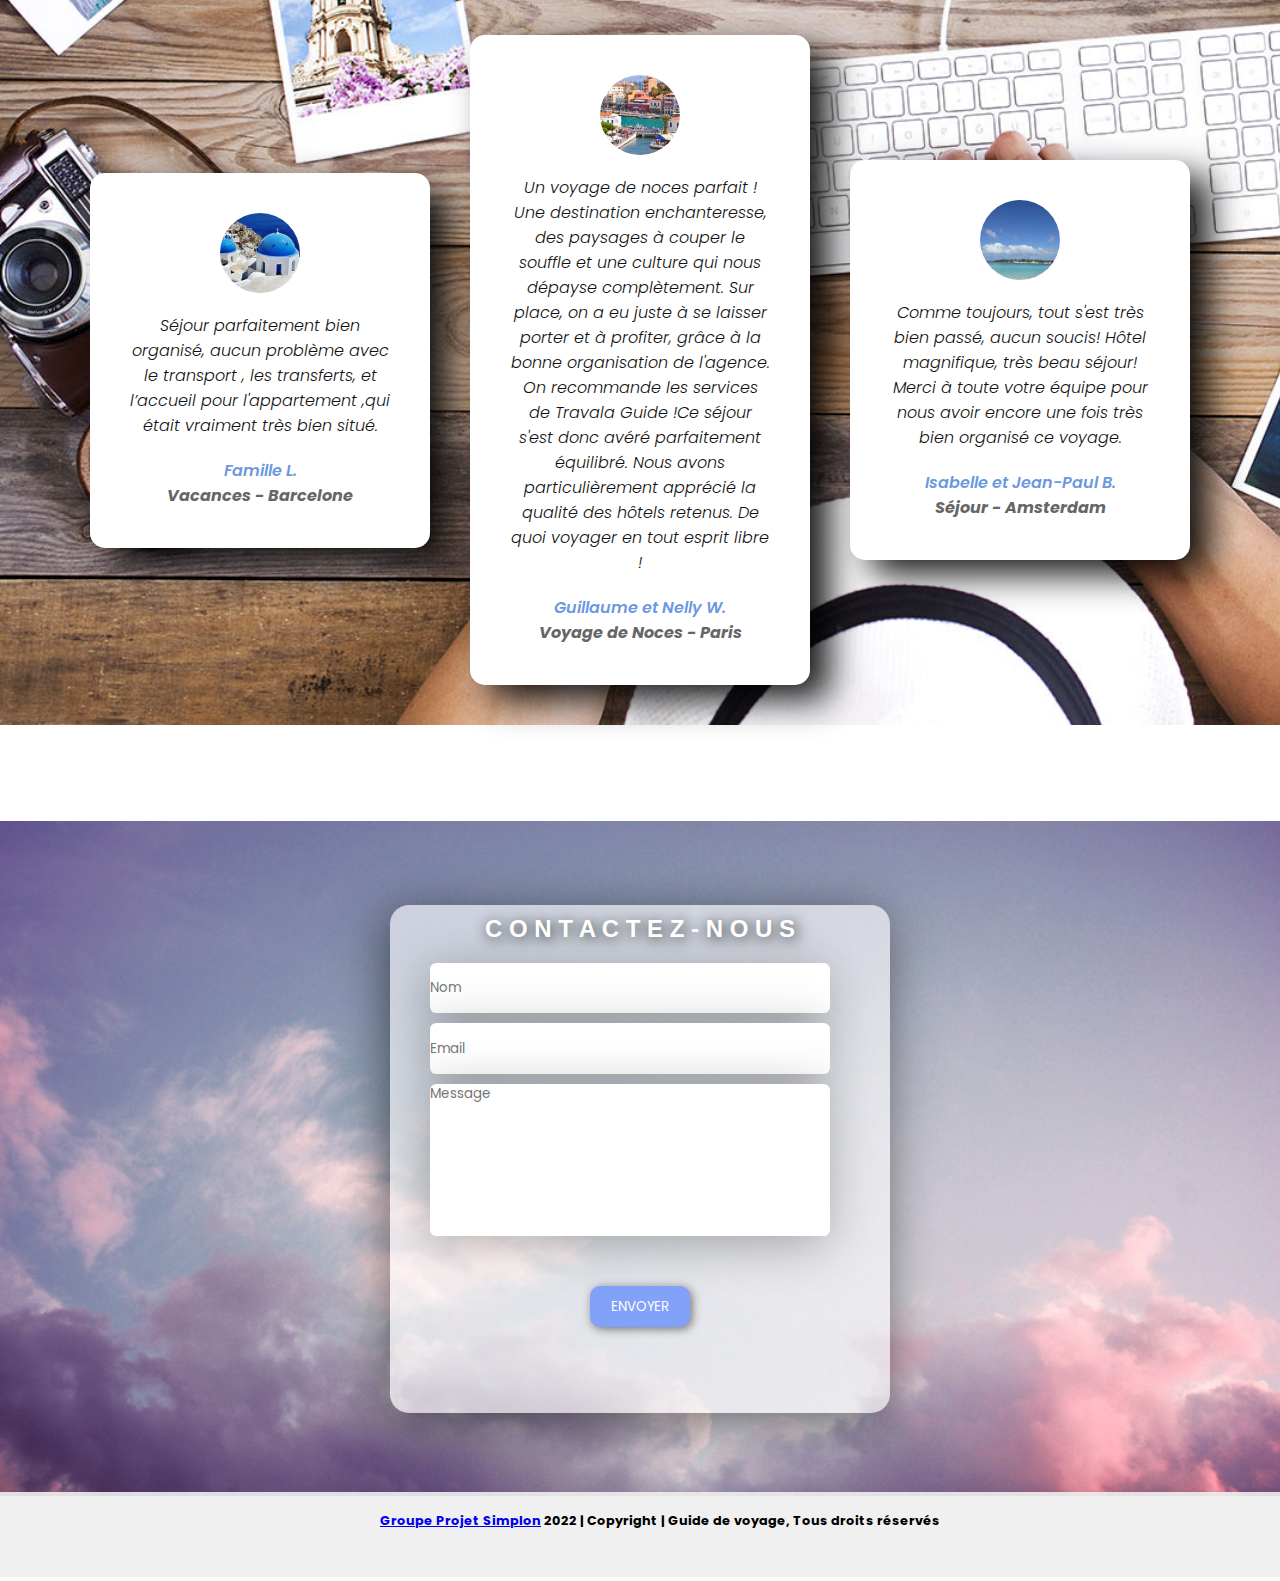
==== commit 1ffd5e9c: "julien-derniers-changements" ====
--- a/index.html
+++ b/index.html
@@ -1,110 +1,253 @@
-<!DOCTYPE html>
-<html>
-    <head>
-        <meta charset="UTF-8">
-        <link rel="stylesheet" href="mystyle.css">
-        <title>Guide touristique Europe</title>
-        <meta name="viewport" content="width=device-width, initial-scale=1">
-    </head>
-    <body>
-       
-
-        <div ><h2>Destination</h2> </div>
-        
-
-       
-        <div class="columns1">
-
-        <div class="france">
-            <h3>France</h3>
-            <img src="image/France.jpg">
-            
-            <p>La France, pays de l'Europe occidentale, 
-                compte des villes médiévales,
-                des villages alpins et des plages. 
-                Paris, sa capitale, est célèbre pour ses maisons de mode,
-                ses musées d'art classique, dont celui du Louvre, 
-                et ses monuments comme la Tour Eiffel. Le pays est également 
-                réputé pour ses vins et sa cuisine raffinée.
-                Les peintures rupestres des grottes de Lascaux, 
-                le théâtre romain de Lyon et l'immense 
-                château de Versailles témoignent de sa riche histoire.</p>
-                <h4>plus d'info</h4>
-        </div>
-        <div class="italie">
-            <h3>Italie</h3>
-            <img src="image/italie.jpg">
-            <p>La France, pays de l'Europe occidentale, 
-                compte des villes médiévales,
-                 des villages alpins et des plages. 
-                Paris, sa capitale, est célèbre pour ses maisons de mode,
-                 ses musées d'art classique, dont celui du Louvre, 
-                et ses monuments comme la Tour Eiffel. Le pays est également 
-                réputé pour ses vins et sa cuisine raffinée.
-                 Les peintures rupestres des grottes de Lascaux, 
-                 le théâtre romain de Lyon et l'immense 
-                 château de Versailles témoignent de sa riche histoire.</p>
-                 <h4>plus d'info</h4>
-
-
-        </div>
-        <div class="espagne">
-            <h3>Espagne</h3>
-            <img src="image/espagne.jpg">
-            <p>La France, pays de l'Europe occidentale, 
-                compte des villes médiévales,
-                 des villages alpins et des plages. 
-                Paris, sa capitale, est célèbre pour ses maisons de mode,
-                 ses musées d'art classique, dont celui du Louvre, 
-                et ses monuments comme la Tour Eiffel. Le pays est également 
-                réputé pour ses vins et sa cuisine raffinée.
-                 Les peintures rupestres des grottes de Lascaux, 
-                 le théâtre romain de Lyon et l'immense 
-                 château de Versailles témoignent de sa riche histoire.</p>
-                 <h4>plus d'info</h4>
-
-
-        </div>
-      </div>
-
-      <div class="columns2">
-       
-        <div class="paysbas">
-         <h3>pays Bas</h3>
-         <img src="image/paysbas.jpg">
-         <p>La France, pays de l'Europe occidentale, 
-             compte des villes médiévales,
-              des villages alpins et des plages. 
-             Paris, sa capitale, est célèbre pour ses maisons de mode,
-              ses musées d'art classique, dont celui du Louvre, 
-             et ses monuments comme la Tour Eiffel. Le pays est également 
-             réputé pour ses vins et sa cuisine raffinée.
-              Les peintures rupestres des grottes de Lascaux, 
-              le théâtre romain de Lyon et l'immense 
-              château de Versailles témoignent de sa riche histoire.</p>
-              <h4>plus d'info</h4>
-
- 
-     </div>
-     <div class="allemagne">
-         <h3>Allemagne</h3>
-         <img src="image/allemagne.jpg">
-         <p>La France, pays de l'Europe occidentale, 
-             compte des villes médiévales,
-              des villages alpins et des plages. 
-             Paris, sa capitale, est célèbre pour ses maisons de mode,
-              ses musées d'art classique, dont celui du Louvre, 
-             et ses monuments comme la Tour Eiffel. Le pays est également 
-             réputé pour ses vins et sa cuisine raffinée.
-              Les peintures rupestres des grottes de Lascaux, 
-              le théâtre romain de Lyon et l'immense 
-              château de Versailles témoignent de sa riche histoire.</p>
-              <h4>plus d'info</h4>
-
- 
-     </div>
-     </div>
-
-     
-    </body>
+<!DOCTYPE html>
+<html lang="en">
+<head>
+    <meta charset="UTF-8">
+    <meta http-equiv="X-UA-Compatible" content="IE=edge">
+    <meta name="viewport" content="width=device-width, initial-scale=1.0">
+    <link rel="stylesheet" href="./css/indexstyles.css">
+    <link rel = "preconnect" href = "https://fonts.gstatic.com">
+    <link rel="preconnect" href="https://fonts.gstatic.com">
+    <link href="https://fonts.googleapis.com/css2?family=Poppins:wght@300;400;500;600;700&display=swap" rel="stylesheet">
+    <title>Guide de Voyage</title>
+</head>
+<body>
+    <header>
+        <a href="#" class="logo">Travala<span> Guide</span></a>
+        <div class="menuToggle" onclick="toggleMenu();"></div>
+        <ul class="navbar">
+            <li><a href="#banniere" onclick="toggleMenu();">Accueil</a></li>
+            <li><a href="#apropos" onclick="toggleMenu();">À propos de nous</a></li>
+            <li><a href="#menu" onclick="toggleMenu();">Guide destination</a></li>
+            <li><a href="#expert" onclick="toggleMenu();">Site Partenaire</a></li>
+            <li><a href="#temoignage" onclick="toggleMenu();">Avis</a></li>
+            <li><a href="#contact" onclick="toggleMenu();">Conctactez-nous</a></li>
+            <a href="#" class="btn-reserve"onclick="toggleMenu();">Inscription  Connexion</a>
+        </ul>
+    </header>
+
+    <section class="banniere" id="banniere"> <!-- suite en tête de page -->
+        <div class="contenu">
+            <canvas id="canvas" class="canvas" width="1480" height="850"></canvas>
+            <h2>Bienvenue , <br> Préparez votre destination en europe avec notre guide </h2>
+            <a href="#menu" class="btn1">Voir le guide destination </a>
+        </div>
+    </section>
+    
+    <section class="apropos" id="apropos"> <!-- Suite section 2 a propos de nous -->
+        <div class="row">
+            <div class="col50">
+                <h2 class="titre-texte"><span>À</span>Propos De Nous</h2>
+                <hr class="light">
+                <p>Vous partez bientôt en vacances et cherchez le guide touristique idéal ? Nous vous présentons une sélection des meilleurs guides de voyage pour vous aider à faire votre choix.
+                </p>
+            </div>
+            <div class="col50">
+                <div class="img">
+                    <img src="img/client-fournisseur.jpg" alt="image">
+                </div>
+            </div>
+        </div>
+    </section>
+
+    <!-- section Destinations ( hassan ) -->
+
+    <section class="menu" id="menu">
+        <div class="titre">
+            <h2 class="titre-texte"><span>D</span>estination</h2>
+            <hr class="light">
+            <h3>Quel type de voyage recherchez-vous ?</h3>
+        </div>
+        <div class="contenu">
+            <div class="box">
+                <div class="imbox">
+                    <h2>France</h2>
+                    <img src="img/France.jpg" alt="">
+                </div>
+                <div class="text">
+                    <h3>Un voyage en France, c’est la découverte de paysages à couper le souffle : depuis les côtes sur lesquelles vous pourrez admirer des plages et falaises magnifiques jusqu'à l'intérieur des terres empruntes de traditions. La France, c'est la promesse d'un voyage qui correspondra à toutes vos envies : balnéaire, détente, découverte ou sportive.</h3>
+                    <a href="./destination.html?0" type="button" class="btn2">Voir plus</a>
+                </div>
+            </div>
+            <div class="box">
+                <div class="imbox">
+                    <h2>Italie</h2>
+                    <img src="img/italie.jpg" alt="">
+                </div>
+                <div class="text">
+                    <h3>L’Italie, pays d’art et d’histoire, se dessine sous les traits d’une botte, une forme si singulière qu’elle lui vaut le surnom de botte italienne. Un voyage en Italie est un véritable plongeon en plein cœur de la Renaissance. Rome, Florence, Venise, Naples et leurs monuments sont mondialement réputés. Les voyageurs se pressent par millions pour entreprendre des circuits en Italie, découvrir ses villes antiques, ses paysages fascinants, ses édifices religieux.</h3>
+                    <a href="./destination.html?1" class="btn2">Voir plus</a>
+                </div>
+            </div>
+            <div class="box">
+                <div class="imbox">
+                    <h2>Espagne</h2>
+                    <img src="img/espagne.jpg" alt="">
+                </div>
+                <div class="text">
+                    <h3>Au fil des saisons et au gré des régions, l’Espagne dévoile des paysages aux multiples facettes. Montagnes, plaines et côtes, la péninsule ibérique offre un décor étonnant de richesses. Son climat méditerranéen lui confère un ensoleillement quasi permanent, notamment dans le sud du pays, à Séville, Cadiz et Malaga. Un séjour en Espagne rime avec beautés architecturales et culturelles qui fascinent au-delà des frontières. </h3>
+                    <a href="./destination.html?2" class="btn2">Voir plus</a>
+                </div>
+            </div>
+            <div class="box">
+                <div class="imbox">
+                    <h2>Pays-Bas</h2>
+                    <img src="img/paysbas.jpg" alt="">
+                </div>
+                <div class="text">
+                    <h3>Le royaume des Pays-Bas (en néerlandais: Koninkrijk der Nederlanden) est un pays d’Europe du Nord limité à l’est par l’Allemagne, au sud par la Belgique et au nord par la mer du Nord. Paysages grandioses, vie douce et trésors patrimoniaux… Envolez-vous pour les Pays-Bas avec notre sélection des plus beaux endroits à visiter dans ce superbe pays !</h3>
+                    <a href="./destination.html?3" class="btn2">Voir plus</a>
+                </div>
+            </div>
+            <div class="box">
+                <div class="imbox">
+                    <h2>Allemagne</h2>
+                    <img src="img/allemagne.jpg" alt="">
+                </div>
+                <div class="text">
+                    <h3>L'Allemagne, outre sa position centrale au coeur de l'Europe, offre un riche patrimoine culturel et historique et allie à la perfection modernisme et tradition.  La Bavière, la forêt noire, les cités médiévales ou encore les célèbres monuments de Berlin, chacun y trouve son compte. Un seul voyage en Allemagne ne suffit pas pour découvrir la diversité du patrimoine allemand (paysages extraordinaires, traditions locales, monuments d'exception...).</h3>
+                    <a href="./destination.html?4" class="btn2">Voir plus</a>
+                </div>
+            </div>
+        </div>
+
+         
+        <!-- section nos agences Cédric -->
+
+        <section class="expert" id="expert">
+            <div class="titre">
+                <h2 class="titre-texte">Site <span>P</span>artenaire</h2>
+                <hr class="light">
+                <p>Au moment de préparer ses vacances, il y a plusieurs choses à prévoir. La destination, l'hébergement, et bien sûr les activités. </p>
+            </div>
+            <div class="contenu">
+                <div class="box">
+                    <div class="imbox">
+                        <img src="img/lastminute.png" alt="">
+                    </div>
+                    <div class="text">
+                        <h2>Lastminute</h2>
+                        <h3>Envie d'évasion, de soleil ou de nature ? Réservez votre séjour, vol et hôtel en toute sérénité avec lastminute.com</h3>
+                        <a href="https://www.fr.lastminute.com/" class="btn2">Voir site</a>
+                    </div>
+                </div>
+                <div class="box">
+                    <div class="imbox">
+                        <img src="img/travala.jpg" alt="">
+                    </div>
+                    <div class="text">
+                        <h2>Travala</h2>
+                        <h3>Développeur d'une plateforme de réservation de voyage basée sur la blockchain destinée. La plate-forme de la société propose des hôtels et des offres d'hébergement, permettant aux clients de réserver leurs hôtels grâce à une tarification transparente et de planifier le voyage en conséquence.</h3>
+                        <a href="https://www.travala.com/" class="btn2">Voir site</a>
+                    </div>
+                </div>
+                <div class="box">
+                    <div class="imbox">
+                        <img src="img/booking.png" alt="">
+                    </div>
+                    <div class="text">
+                        <h2>Booking</h2>
+                        <h3>Booking.com est un site néerlandais qui propose des hébergements dans différents types de propriétés allant de l'hôtel au gîte touristique (bed and breakfast) en passant par l'appartement. Il est décliné en 43 autres langues.</h3>
+                        <a href="https://www.booking.com/index.fr.html" class="btn2">Voir site</a>
+                    </div>
+                </div>
+                <div class="box">
+                    <div class="imbox">
+                        <img src="img/trivago.png" alt="">
+                    </div>
+                    <div class="text">
+                        <h2>Trivago</h2>
+                        <h3>Comparez les prix, photos et avis de millions d´hôtels et d´hébergements et trouvez votre offre idéale. Gagnez du temps et de l´argent grâce à notre comparateur trivago.fr </h3>
+                        <a href="https://www.trivago.fr/" class="btn2">Voir site</a>
+                    </div>
+                </div>
+            </div>
+       </section>
+
+    </section>
+       <!-- section avis clients Cedric -->
+
+       <section class="temoignage" id="temoignage">
+            <div class="titre blanc">
+                <h2 class="titre-texte">Les Avis <span>U</span>tilisateurs</h2>
+            </div>
+            <div class="contenu">
+                <div class="box">
+                    <div class="imbox">
+                    <img src="img/avis1.jpg" alt="">
+                </div>
+                <div class="text">
+                    <p>Séjour parfaitement bien organisé, aucun problème avec le transport , les transferts, et l’accueil pour l'appartement ,qui était vraiment très bien situé.</p>
+                    <h3>Famille L.</h3>
+                    <h4>Vacances - Barcelone</h4>
+                </div>
+            </div>
+            <div class="box">
+                <div class="imbox">
+                    <img src="img/avis2.jpg" alt="">
+                </div>
+                <div class="text">
+                    <p>Un voyage de noces parfait ! Une destination enchanteresse, des paysages à couper le souffle et une culture qui nous dépayse complètement. Sur place, on a eu juste à se laisser porter et à profiter, grâce à la bonne organisation de l'agence. On recommande les services de Travala Guide !Ce séjour s'est donc avéré parfaitement équilibré. Nous avons particulièrement apprécié la qualité des hôtels retenus. De quoi voyager en tout esprit libre !</p>
+                    <h3>Guillaume et Nelly W.</h3>
+                    <h4>Voyage de Noces - Paris</h4>
+                </div>
+            </div>
+            <div class="box">
+                <div class="imbox">
+                    <img src="img/avis3.jpg" alt="">
+                </div>
+                <div class="text">
+                    <p>Comme toujours, tout s'est très bien passé, aucun soucis! Hôtel magnifique, très beau séjour! Merci à toute votre équipe pour nous avoir encore une fois très bien organisé ce voyage.</p>
+                    <h3>Isabelle et Jean-Paul B. </h3>
+                    <h4>Séjour - Amsterdam</h4>
+                </div>
+            </div>
+         </div>
+       </section>
+
+
+
+     <!-- section contactez-moi Julien  -->
+     <section class="section_contact" id="contact">
+        <div class="box_contact" id="contact_box">
+            <h2 class="contacteznous">C O N T A C T E Z - N O U S</h2>
+            <input type="text" placeholder="Nom" class="box_contact_textfield" id="name"></input>
+            <input type="text" placeholder="Email" class="box_contact_textfield" id="email"></input>
+            <textarea class="box_contact_textfield box_contact_textfield_message" placeholder="Message" id="message"></textarea>
+            <input class="btn_valider_contact" value="ENVOYER" type="button" onclick="test()" id="button"/>
+            <h2 class="alertmessage" id="alertmessageid"></h2>
+            </div>
+    </section>
+    
+    
+    <!-- footer  -->
+    
+    <section>
+    <h2 class="copyright"><a href="#">Groupe Projet Simplon</a> 2022 | Copyright | Guide de voyage, Tous droits réservés </h2>
+    </section>
+
+
+
+
+
+
+    <!-- script JS barre de navigation  -->
+    <script type="text/javascript">
+            window.addEventListener('scroll', function(){
+                const header =document.querySelector('header');
+                header.classList.toggle("sticky", window.scrollY > 0 );
+            });
+       
+            function toggleMenu(){
+                const tmenuToggle = document.querySelector('.menuToggle');
+                const navbar = document.querySelector('.navbar');
+                navbar.classList.toggle('active');
+                menuToggle.classList.toggle('active');
+            }
+    </script>
+    <script src="js/contact.js">
+    </script>  
+    <script src="js/canvas.js">
+        
+    </script>
+</body>
 </html>--- a/css/indexstyles.css
+++ b/css/indexstyles.css
@@ -0,0 +1,778 @@
+*{
+    margin: 0px;
+    padding: 0px;
+    box-sizing: border-box;
+    font-family: 'poppins', sans-serif;
+    scroll-behavior: smooth;
+}
+
+html::-webkit-scrollbar {
+    width: 16px;
+    height: 0px;
+}
+
+html::-webkit-scrollbar-thumb {
+    background: lightgray;
+    border-radius: 0px;
+}
+
+
+p{
+    font-weight: 300;
+    color: #111;
+}
+hr.light{
+    border-top: 4px solid #105ccea6;
+    width: 30%;
+    margin-top: -2rem;
+    margin-bottom: 1rem;
+}
+/* Navigation barre */
+header{
+    position: fixed;
+    top: 0%;
+    left: 0%;
+    padding: 20px 10px;
+    width: 100%;
+    z-index: 1;
+    display: flex;
+    justify-content: space-evenly;
+    align-items: center;
+    transition: 0.5s;
+}
+
+.logo{
+    color: #fff;
+    font-weight: bold;
+    font-size: 1.5em;
+    text-decoration: none;
+    margin-left: -100px;
+}
+
+.logo span{
+    color: #105ccea6;
+    font-size: 1.2em;
+    
+}
+
+.navbar {
+    display: flex;
+    position: relative;
+
+   
+}
+
+.navbar li{
+    list-style: none;
+}
+.navbar a{
+    color: #fff;
+    text-decoration: none;
+    margin-left: 30px;
+    font-weight: 700;
+}
+
+.btn-reserve{
+    padding: 10px 20px;
+    background: #1f86fba6;
+   margin-top: -10px;
+   text-transform:uppercase ;
+}
+
+.btn-reserve:hover{
+    background-color: #105ccea6;
+    transition: ease-out;
+}
+
+header .navbar li a:hover{
+    color: #105ccea6;
+    border-bottom: 2px solid #105ccea6;
+}
+/* Banniere image et texte  */
+
+.banniere{
+    position: relative;
+    left: -2vw;
+}
+
+.banniere .canvas{
+    position: relative;
+    left: 0%;
+    height: 119vh;
+width: 100vw;
+    display: flex;
+    background-size: cover;
+    margin: 0%;
+
+
+}
+
+
+.banniere .contenu{
+    max-width: 70%;
+    text-align: center;
+    margin-top: -300px;
+        margin-bottom: 300px;
+}
+
+.banniere .contenu h2{
+    color: #ffffff;
+    font-size: 3em;
+    text-transform: capitalize;
+    position: relative;
+    text-shadow: 2px 2px 15px rgba(0, 0, 0, 0.932);
+	width: 100vw;
+	text-align:center;
+    margin-top: -700px;
+left: 0vw;
+font-size: 45px;
+
+}
+.contenu p:nth-child(2){
+    color: rgb(241, 241, 241);
+    font-size: 1.8em;
+    text-shadow: 2px 2px 15px rgba(0, 0, 0, 0.932);
+}
+
+/* bouton Banniere */
+.btn1{
+    font-size: 1em;
+    color: #fff;
+    background: #105ccea6;
+    padding: 10px 20px;
+    display: inline-block;
+    margin-top: 20px;
+    text-decoration: none;
+    text-transform: uppercase;
+    letter-spacing: 2px;
+    transition: 0.5s;
+    position: relative;
+	left: 25%;
+}
+
+.btn1:hover{
+    letter-spacing: 4px;
+}
+
+/* section 2 A propos de nous */
+
+section{
+    padding: 80px 30px;
+    margin: -4px 0px;
+    background-color: rgba(238, 238, 238, 0.904);
+}
+
+.row{
+    position: relative;
+    width: 100%;
+    display: flex;
+    justify-content: space-between;
+    margin-left: 5%;
+    margin-top: 15%;
+}
+
+.row .col50{
+    position: relative;
+    width: 48%;
+    justify-content: center;
+    align-items: center;
+
+}
+
+.row .col50 h2{
+    margin-bottom: 20px;
+}
+
+.row .col50 p {
+    font-size: 1.8em;
+}
+
+.titre-texte{
+    color: #000;
+    font-size: 3em;
+    font-weight: 300px;
+    text-transform: capitalize;
+}
+.titre-texte span{
+    color: #105ccea6;
+    font-size: 3em;
+    font-weight: 700px;
+}
+
+.row .col50 img{
+    height: 400px;
+    width: 400px;
+    position: relative;
+    border-radius: 2vw;
+    box-shadow: 20px 15px 35px rgba(0,0,0, 0.4);
+
+}
+
+/* Section 3 Les destinations  */
+
+.btn2{
+    font-size: 1em;
+    color: #fff;
+    background: #105ccea6;
+    padding: 10px 30px;
+    display: inline-block;
+    text-decoration: none;
+    text-transform: uppercase;
+    letter-spacing: 2px;
+    transition: 0.5s;
+    margin-bottom: 30px;
+}
+
+.btn2:hover{
+    letter-spacing: 4px;
+}
+
+.titre{
+    display: flex;
+    width: 100%;
+    justify-content: center;
+    align-items: center;
+    flex-direction: column;
+}
+
+.menu{
+    margin-top: -50px;
+}
+
+.menu .contenu{
+    display: flex;
+    justify-content: center;
+    flex-wrap: wrap;
+    margin-top: 80px;
+}
+
+.menu .contenu .box{
+    width: 430px;
+    margin: 20px;
+    border: 5px solid rgba(255, 255, 255, 0.651);
+    box-shadow: 20px 15px 35px rgba(0,0,0, 0.4);
+    border-radius: 3vw;
+}
+
+.menu .contenu .box .imbox{
+    position: relative;
+    width: 100%;
+    height: 300px;
+}
+
+.menu .contenu .box .imbox img{
+    position: relative;
+    top: 0;
+    left: 0;
+    width: 100%;
+    height: 300px;
+    object-fit: cover;
+    border-radius: 1vw;
+}
+
+.menu .contenu .box .text{
+    text-align: center;
+    font-weight: 300px;
+    color: #111;
+    margin-top: 100px;
+}
+
+.menu .contenu .box .text h3{
+    font-weight: 400;
+    margin-bottom: 40px;
+    cursor: default;
+}
+
+.menu .contenu .box h2 {
+    text-align: center;
+    margin-top: 5px;
+    margin-bottom: 10px;
+    cursor: pointer ;
+    font-size: 40px;
+}
+
+/* section 4 Agences */
+
+.expert{
+    margin-top: 100px;
+}
+
+    
+.expert p {
+    font-size: 2em;
+    text-align: center;
+    justify-content: center;
+    font-style: oblique;
+
+}
+
+.expert .contenu{
+    display: flex;
+    flex-wrap: wrap;
+    justify-content: center;
+    margin-top: 30px;
+}
+
+.expert .contenu .box{
+    width: 350px;
+    margin: 50px;
+    padding: 50px 20px;
+    background-color: #ffe2be;
+    
+}
+.expert .contenu .box img{
+    position: relative;
+    width: 100%;
+    height: 300px;
+    top: 0;
+    left: 0;
+    object-fit: cover;
+    margin-top: -10px;
+}
+
+.expert .contenu .box h3{
+    color: #111;
+    font-weight: 200;
+    text-align: center;
+}
+
+
+
+/* section 5 Avis  */
+
+.temoignage{
+    background-image: url(../img/agence.jpg);
+    background-size: cover;
+    cursor: default;
+}
+
+.temoignage .contenu{
+    display: flex;
+    margin-top: 80px;
+    width: 100%;
+    justify-content: center;
+    align-items: center;
+    flex-wrap: wrap;
+    flex-direction: row;
+}
+
+
+
+.temoignage .contenu .box{
+    width: 340px;
+    margin: 20px;
+    background: #fff;
+    box-shadow: 20px 15px 35px rgba(0,0,0, 0.9);
+    display: flex;
+    justify-content: center;
+    align-items: center;
+    flex-direction: column;
+    border-radius: 15px;
+    padding: 40px;
+}
+
+.temoignage .contenu .box .imbox{
+    width: 80px;
+    height: 80px;
+    border-radius: 50px;
+    position: relative;
+    margin-bottom: 20px;
+    overflow: hidden;
+}
+
+.temoignage .contenu .box .imbox img{
+    position: relative;
+    width: 100%;
+    height: 100%;
+    top:0;
+    left: 0;
+    object-fit: cover;
+    justify-content: center;
+    align-items: center;
+    cursor: pointer;
+}
+
+.temoignage .contenu .box .text{
+    text-align: center;
+    color: #666;
+    font-style: italic;
+}
+
+.temoignage .contenu .box .text h3{
+    color: #105ccea6;
+    margin-top: 20px;
+    font-size: 1em;
+    font-weight: 600;
+    cursor : pointer;
+}
+
+/* section 6 formulaire de contact + footer  */
+
+
+
+
+.contacteznous{
+    text-align: center;
+    color: white;
+    text-shadow: 2px 2px 15px rgb(0, 0, 0);
+    font-family: Verdana, Geneva, Tahoma, sans-serif;
+    cursor: default;
+    padding: 10px 10px;
+}
+
+.section_contact{
+    min-height: 500px;
+    height: 75vh;
+    color: blanchedalmond;
+    background-color: black;
+    background-image: url('../img/sky2.png');
+    background-repeat: no-repeat;
+    background-size: cover;
+    display: flex;
+    overflow: auto;
+    margin-top: 100px;
+
+
+}
+
+.box_contact{
+    width: 35%;
+    min-width: 500px;
+    height: 80%;
+    background-color: rgba(255, 255, 255, 0.6);
+    border-radius: 1.5vw;
+    margin: auto;
+    box-shadow: -5px 7px 50px rgb(0, 0, 0, 0.5);
+    position: relative;
+}
+
+.box_contact_textfield{
+    width: 80%;
+    display: flex;
+    margin: 0 auto;
+    margin-top: 2%;
+    height: 10%;
+    top: 0%;
+    border-radius: 0.5vw;
+    border-color: white;
+    background-color: white;
+    outline: none;
+    lighting-color: white;
+    border-inline-end-color: white;
+    border: none;
+    resize: none;
+    color: gray;
+    box-shadow: -5px 7px 50px rgb(0, 0, 0, 0.3);
+    margin-left: 8%;
+}
+
+.alertmessage{
+    color: rgb(214, 31, 31);
+    width: 100%;
+    height: auto;
+    text-align: center;
+    font-size: 15px;
+    margin-top: -2%;
+    position: absolute;
+    top: 75%;
+}
+
+.box_contact_textfield_message{
+   height: 30%;
+}
+
+.btn_valider_contact{
+    height: 8%;
+    width: 20%;
+    background-color: rgb(130, 161, 248);
+    border-radius: 10px;
+    margin-top: 10%;
+    margin-left: 40%;
+    vertical-align: middle;
+    border-color: rgba(255, 255, 255, 0);
+    box-shadow: 2px 2px 10px rgb(0, 0, 0, 0.5);
+    color: white;
+    cursor: pointer;
+}
+
+.copyright{
+    color: rgb(0, 0, 0);
+    margin: 0 auto;
+    width: 100vw;
+    text-align: center;
+    height: 5vh;
+    font-size: 80%;
+
+}
+
+
+
+header.sticky{
+    background: #fff;
+    padding: 10px 10px;
+    box-shadow: 0px 5px 20px rgba(0,0,0, 0.05);
+}
+
+header.sticky .logo{
+    color: #000;
+}
+
+header.sticky .navbar li a {
+    color: #000;
+}
+
+header.sticky li a:hover{
+    color: #105ccea6;
+    border-bottom: 2px solid #105ccea6;
+}
+
+
+/* Format de la page telephone + tablette + deskop */
+@media (max-width: 1340px) {
+header, 
+header.sticky{
+    padding: 10px 20px;
+}
+
+.banniere .canvas {
+    height: 160vh;
+    width: 230vh;
+}
+
+header .navbar li{
+    margin-left: 0px;
+}
+
+header .navbar li a {
+    text-decoration: none;
+    color: #111;
+    font-size: 1.6em;
+    font-weight: 300;
+}
+
+.navbar{
+    display: none;
+}
+section{
+    padding: 20px;
+}
+
+header .navbar.active{
+    width: 100%;
+    height: calc(100% -68px);
+    position: fixed;
+    top: 68px;
+    left:0;
+    display: flex;
+    justify-content: center;
+    flex-direction: column;
+    background: #ffff;
+    align-items: center;
+    padding: 5px;
+}
+
+header .logo {
+    margin-left: -50px;
+}
+
+header .navbar.active .btn-reserve {
+    margin-top: 5px;
+}
+
+.menuToggle{
+    position: relative;
+    width: 40px;
+    height: 40px;
+    background-image: url(../img/menu.png);
+    background-repeat: no-repeat;
+    background-position: center;
+    cursor: pointer;
+    background-size: 30px;
+}
+
+.menuToggle.active
+{
+    background-image: url(../img/close.png);
+    background-size: 30px;
+    background-repeat: no-repeat;
+    background-origin: center;
+}
+
+header.sticky .menuToggle{
+    filter: invert(1);
+}
+
+
+.banniere .contenu h2{
+    font-size: 1.4em;
+    margin-top: -400px;
+}
+
+.row .col50 img{
+    margin-left: 18%;
+}
+
+.contenu p:nth-child(2){
+    font-size: 1.2em;
+}
+.expert{
+    margin-top: 0px;
+}
+
+.menu{
+    margin-top: 0px;
+}
+
+.row{
+    display: flex;
+    flex-direction: column;
+}
+
+
+
+.temoignage h2{
+    font-size: 2em;
+    text-align: center;
+}
+
+.temoignage p{
+text-align: center;
+}
+
+.contactform{
+    margin-left: 25%;
+}
+
+
+    .row .col50 {
+        position: relative;
+        width: 100%;
+        justify-content: center;
+        align-items: center;
+        margin-bottom: 30px;
+    
+    }
+
+    .row{
+        flex-direction: column;
+    }
+}
+
+@media (max-width: 700px)
+{
+
+    header, 
+header.sticky{
+    padding: 10px 20px;
+}
+
+.banniere .canvas {
+    height: 100vh;
+    width: 100vh;
+}
+
+body {
+    font-size: 0.8em;
+}
+header .navbar li{
+    margin-left: 0px;
+}
+
+header .navbar li a {
+    text-decoration: none;
+    color: #111;
+    font-size: 0.9em;
+    font-weight: 300;
+}
+
+.navbar{
+    display: none;
+}
+section{
+    padding: 20px;
+}
+
+header .navbar.active{
+    width: 100%;
+    height: calc(100% -68px);
+    position: fixed;
+    top: 68px;
+    left:0;
+    display: flex;
+    justify-content: center;
+    flex-direction: column;
+    background: #ffff;
+    align-items: center;
+    margin-left: -10px;
+    font-size: 1em;
+    padding: 5px;
+}
+
+header .navbar.active .btn-reserve {
+    margin-top: 5px;
+}
+
+
+header .logo {
+    margin-left: 10px;
+}
+
+.menuToggle{
+    position: relative;
+    width: 40px;
+    height: 40px;
+    background-image: url(../img/menu.png);
+    background-repeat: no-repeat;
+    background-position: center;
+    cursor: pointer;
+    background-size: 30px;
+    margin-right: -90px;
+}
+
+.menuToggle.active
+{
+    background-image: url(../img/close.png);
+    background-size: 30px;
+    background-repeat: no-repeat;
+    background-origin: center;
+}
+
+header.sticky .menuToggle{
+    filter: invert(1);
+}
+    /* modifie */
+    .banniere .contenu h2{
+        font-size: 0.8em;
+        color: #fff;
+        margin-top: -300px;
+        text-transform: capitalize;
+    }
+
+    .titre-text{
+        color: #000;
+        font-size: 1.2rem;
+        font-weight: 300;
+        text-transform: capitalize;
+    }
+
+    .row .col50 img{
+        height: 250px;
+        width: 250px;
+        position: relative;
+        margin-left: 10px;
+
+    
+    }
+    
+    
+    
+    
+    .temoignage h2 
+    {
+        font-size: 0.8em;
+    }
+
+    .temoignage p{
+        text-align: center;
+    }
+}
